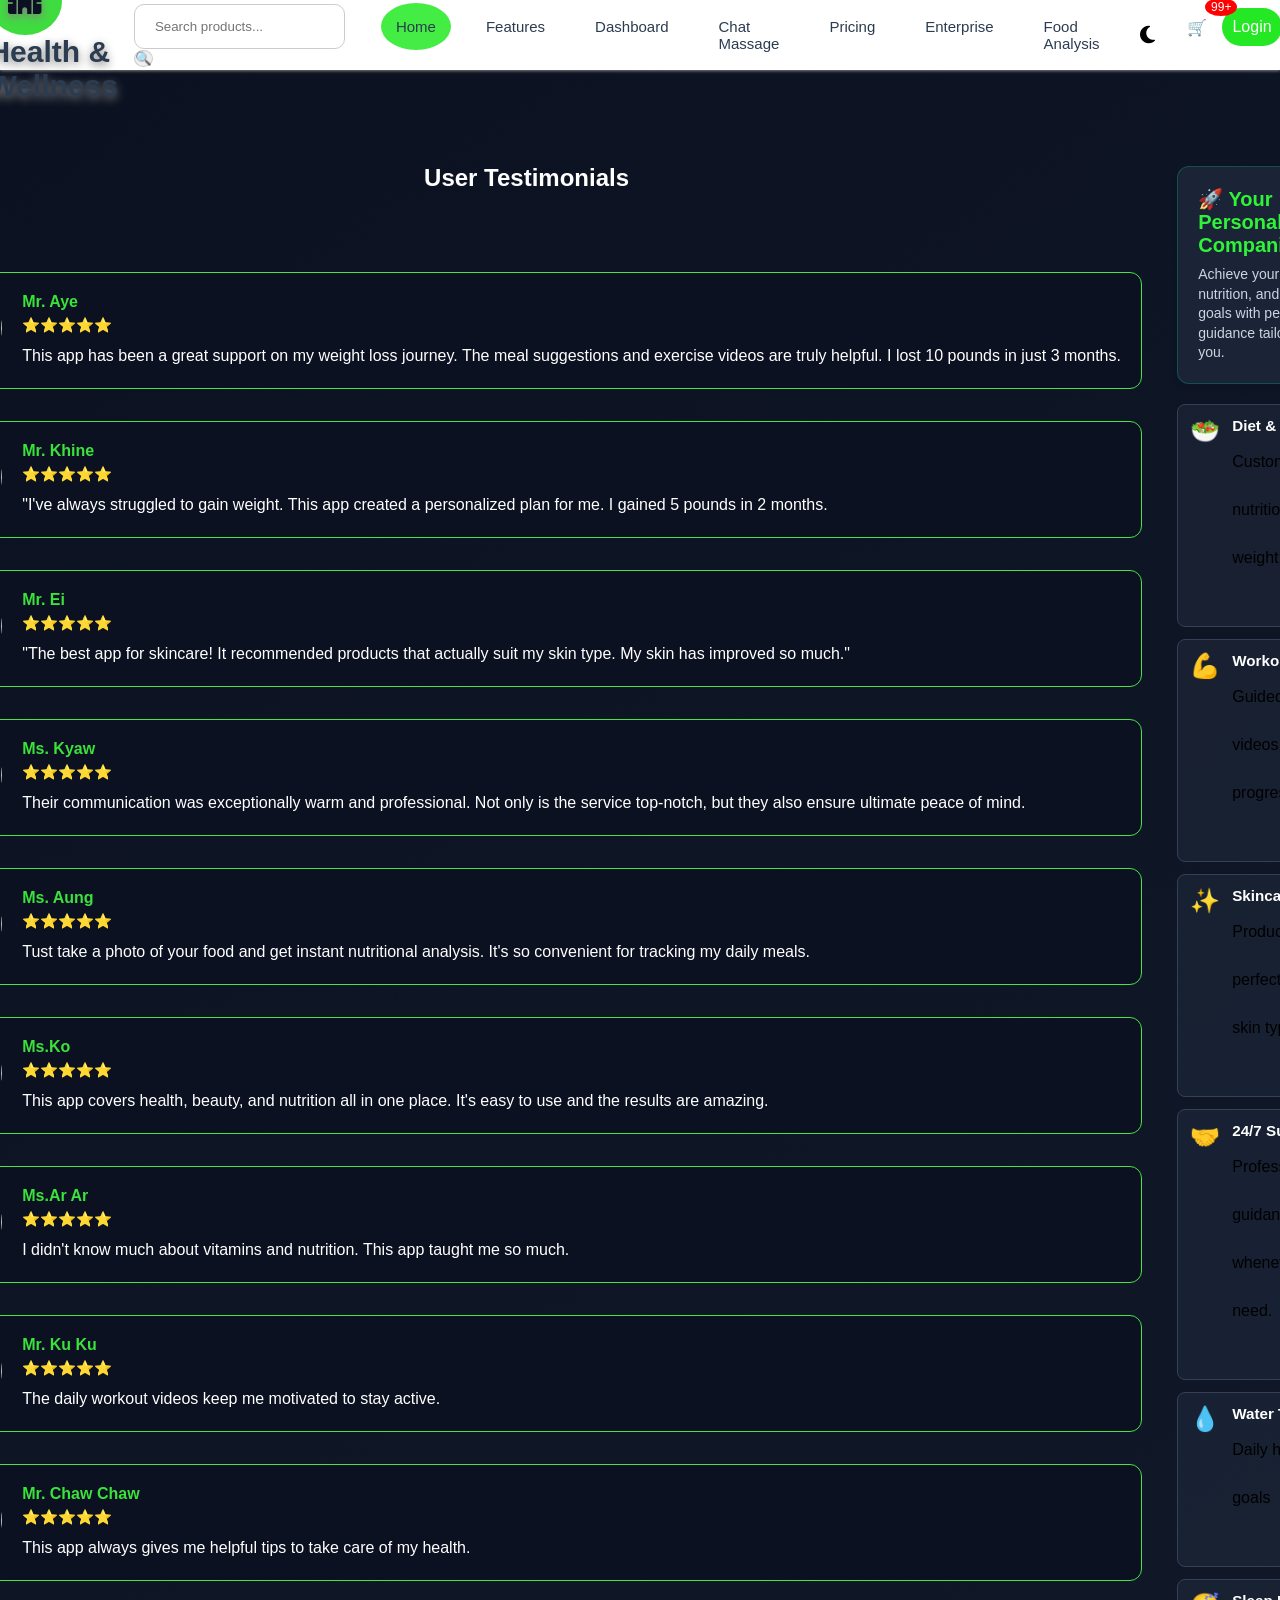
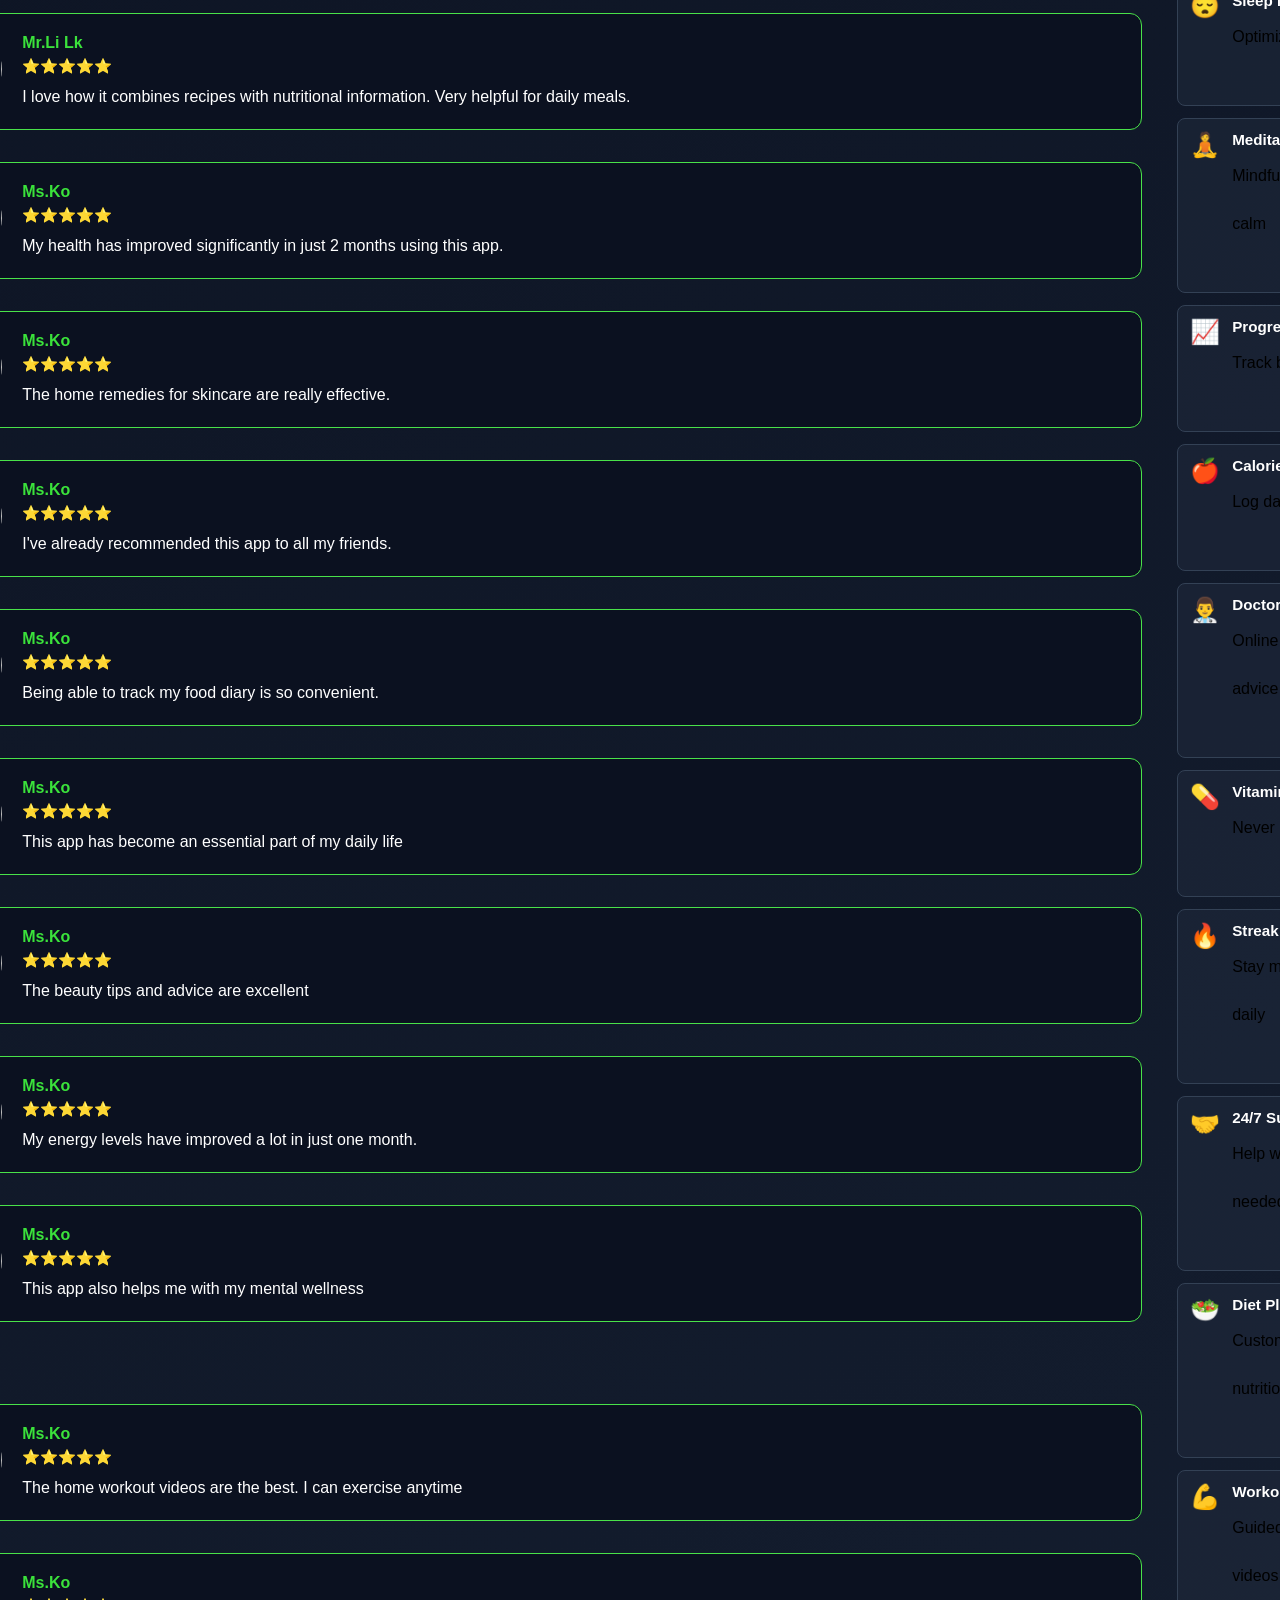
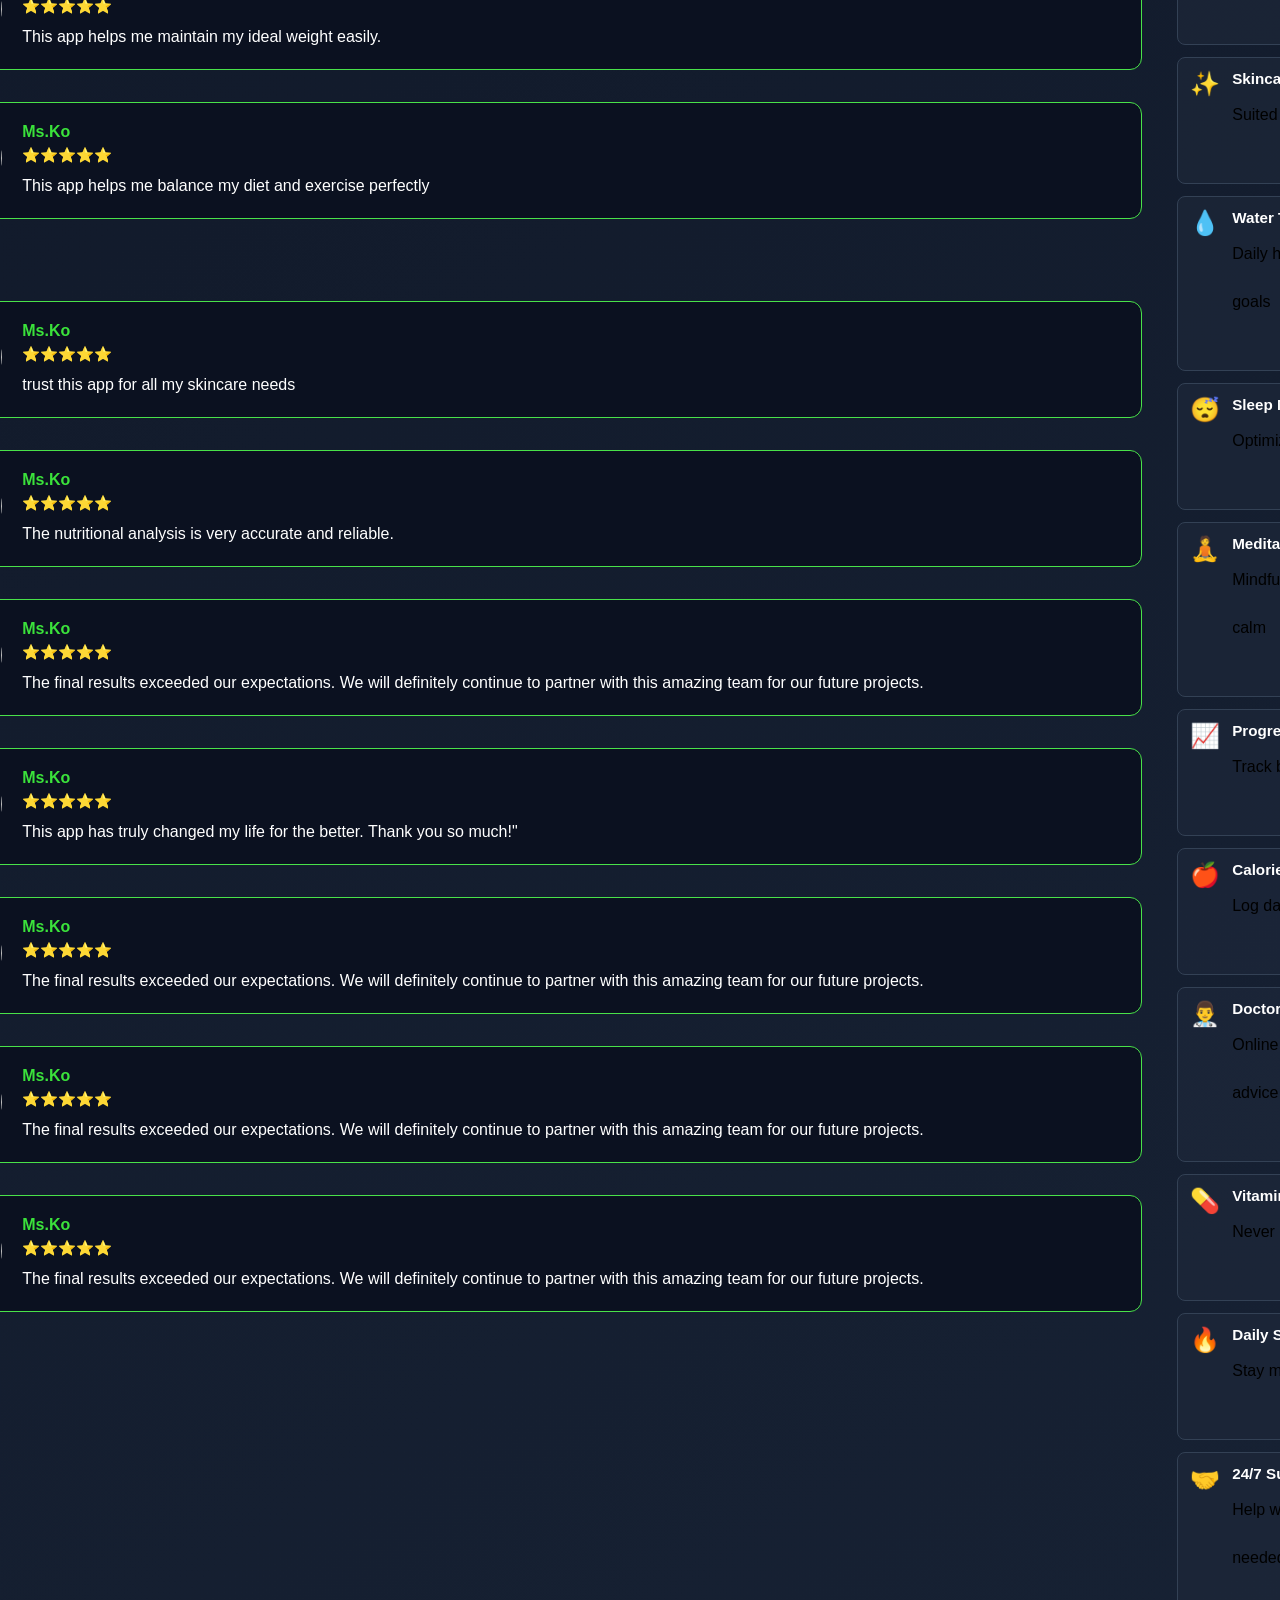
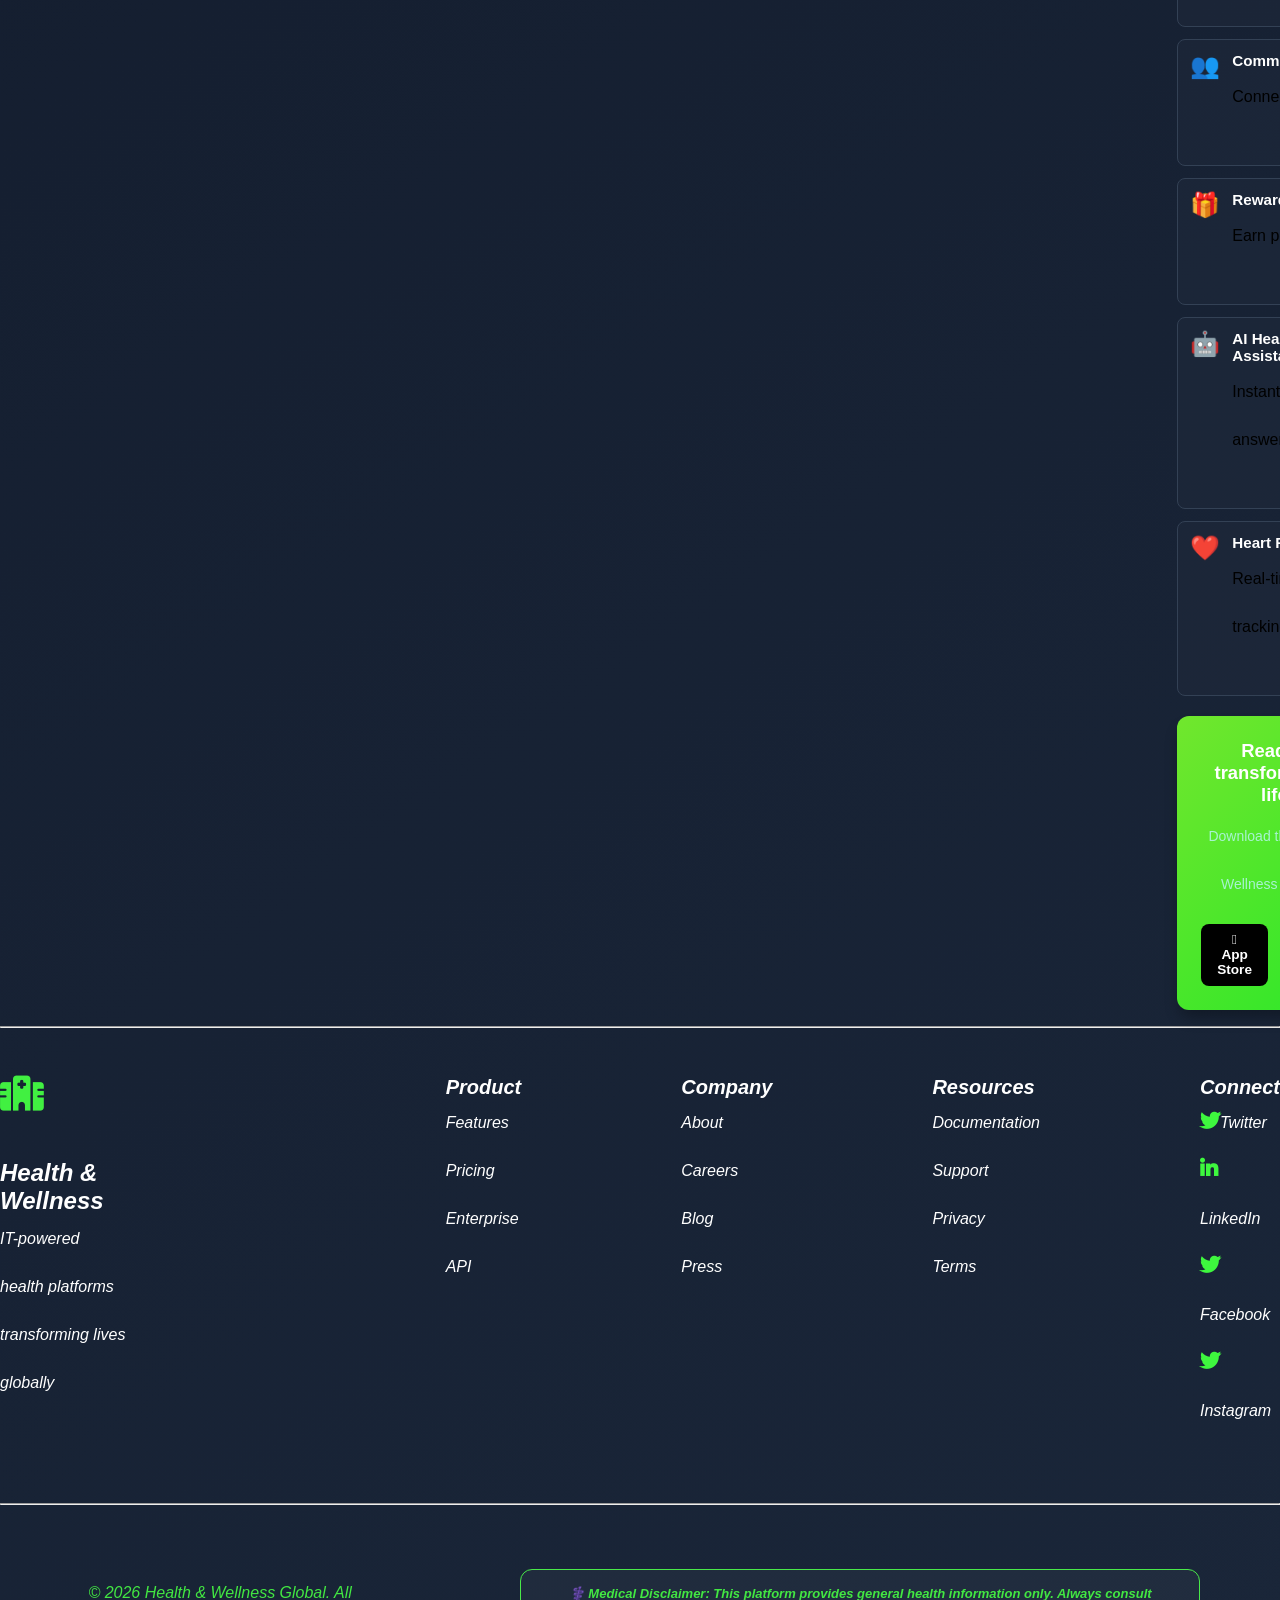
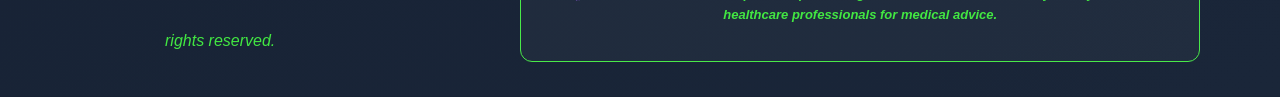
==== Cart.html @ 1b23a369 "Add files via upload" ====
<!DOCTYPE html>
<html lang="en">

<head>
    <meta charset="UTF-8">
    <meta name="viewport" content="width=device-width, initial-scale=1.0">
    <title>Health & Wellness Global Platform</title>
</head>

<link rel="stylesheet" href="style.css">

<!-- Font Awesome -->
<link rel="stylesheet" href="https://cdnjs.cloudflare.com/ajax/libs/font-awesome/6.5.0/css/all.min.css">

<body>

     <header>
    <nav>
        <div class="All-container">

            <div class="Logo">
                <a href="index.html"><i class="fas fa-hospital"></i>Health & Wellness</a>
            </div>

            <div class="search-bar">
                <input type="text" placeholder="Search products...">
                <button>🔍</button>
            </div>

            <!-- ===== HAMBURGER MENU (Mobile/Tablet အတွက်) ===== -->
            <input type="checkbox" id="menu-toggle">
            <label for="menu-toggle" class="hamburger">
                <span></span>
                <span></span>
                <span></span>
            </label>

            <ul class="menu">
                <li><a href="index.html" class="active">Home</a></li>
                <li><a href="Features.html">Features</a></li>
                <li><a href="Dashboard.html">Dashboard</a></li>
                <li><a href="Chat Massage.html">Chat Massage</a></li>
                <li><a href="Pricing.html">Pricing</a></li>
                <li><a href="Enterprise.html">Enterprise</a></li>
                <li><a href="Food analysis.html">Food Analysis</a></li>
            </ul>

            <div class="both-container">
                <div class="dark-light">
                    <a href="#"><i class="fas fa-moon"></i></a>
                </div>
                <div class="user-action">
                    <a href="Cart.html" class="cart">
                        🛒 <span class="cart-count">99+</span>
                    </a>
                    <a href="Login.html" class="login-btn">Login</a>
                </div>
            </div>

        </div>
    </nav>
</header>
    <main>

        <section id="how-work">
            <div class="work-container">
                <div class="work-1">

                    <div class="two-right">
                        <h1>User Testimonials</h1>
                        <!-- --------------------------- -->
                        <div class="say">
                            <img src="img/smile 1.jpeg" width="100" height="150" alt="">
                            <div class="say-content">
                                <h1>Mr. Aye</h1>
                                <small>⭐⭐⭐⭐⭐</small>
                                <p>This app has been a great support on my weight loss journey. The meal suggestions and
                                    exercise videos are truly helpful. I lost 10 pounds in just 3 months.</p>
                            </div>
                        </div>
                        <!-- ---------------------------- -->
                        <div class="say">
                            <img src="img/smile 2.jpeg" width="100" height="150" alt="">
                            <div class="say-content">
                                <h1>Mr. Khine</h1>
                                <small>⭐⭐⭐⭐⭐</small>
                                <p>"I've always struggled to gain weight. This app created a personalized plan for me. I
                                    gained 5 pounds in 2 months.</p>
                            </div>
                        </div>
                        <!-- --------------------------- -->
                        <div class="say">
                            <img src="img/smile 3.jpeg" width="100" height="150" alt="">
                            <div class="say-content">
                                <h1>Mr. Ei</h1>
                                <small>⭐⭐⭐⭐⭐</small>
                                <p>"The best app for skincare! It recommended products that actually suit my skin type.
                                    My skin has improved so much."</p>
                            </div>
                        </div>
                        <!-------------------------------------------------- -->
                        <div class="say">
                            <img src="img/smile 5.jpeg" width="100" height="150" alt="">
                            <div class="say-content">
                                <h1>Ms. Kyaw</h1>
                                <small>⭐⭐⭐⭐⭐</small>
                                <p>Their communication was exceptionally warm and professional. Not only is the service
                                    top-notch, but they also ensure ultimate peace of mind.</p>
                            </div>
                        </div>
                        <!-- --------------------------- -->
                        <div class="say">
                            <img src="img/smile 6.jpeg" width="100" height="150" alt="">
                            <div class="say-content">
                                <h1>Ms. Aung</h1>
                                <small>⭐⭐⭐⭐⭐</small>
                                <p>Tust take a photo of your food and get instant nutritional analysis. It's so
                                    convenient for tracking my daily meals.</p>
                            </div>
                        </div>
                        <!-- --------------------------- -->
                        <div class="say">
                            <img src="img/smile 9.jpeg" width="100" height="150" alt="">
                            <div class="say-content">
                                <h1>Ms.Ko</h1>
                                <small>⭐⭐⭐⭐⭐</small>
                                <p>This app covers health, beauty, and nutrition all in one place. It's easy to use and
                                    the results are amazing.</p>
                            </div>
                        </div>
                        <!-- !-------------------------- -->
                        <div class="say">
                            <img src="img/next smile 1.jpeg" width="100" height="150" alt="">
                            <div class="say-content">
                                <h1>Ms.Ar Ar</h1>
                                <small>⭐⭐⭐⭐⭐</small>
                                <p>I didn't know much about vitamins and nutrition. This app taught me so much.</p>
                            </div>
                        </div>


                        <div class="say">
                            <img src="img/next smile 2.jpeg" width="100" height="150" alt="">
                            <div class="say-content">
                                <h1>Mr. Ku Ku</h1>
                                <small>⭐⭐⭐⭐⭐</small>
                                <p>The daily workout videos keep me motivated to stay active.</p>
                            </div>
                        </div>


                        <div class="say">
                            <img src="img/next smile 3.jpeg" width="100" height="150" alt="">
                            <div class="say-content">
                                <h1>Mr. Chaw Chaw</h1>
                                <small>⭐⭐⭐⭐⭐</small>
                                <p>This app always gives me helpful tips to take care of my health.</p>
                            </div>
                        </div>


                        <div class="say">
                            <img src="img/next smile 4.jpeg" width="100" height="150" alt="">
                            <div class="say-content">
                                <h1>Mr.Li Lk</h1>
                                <small>⭐⭐⭐⭐⭐</small>
                                <p>I love how it combines recipes with nutritional information. Very helpful for daily
                                    meals.</p>
                            </div>
                        </div>


                        <div class="say">
                            <img src="img/next smile 5.jpeg" width="100" height="150" alt="">
                            <div class="say-content">
                                <h1>Ms.Ko</h1>
                                <small>⭐⭐⭐⭐⭐</small>
                                <p>My health has improved significantly in just 2 months using this app.</p>
                            </div>
                        </div>


                        <div class="say">
                            <img src="img/next smile 6.jpeg" width="100" height="150" alt="">
                            <div class="say-content">
                                <h1>Ms.Ko</h1>
                                <small>⭐⭐⭐⭐⭐</small>
                                <p>The home remedies for skincare are really effective.</p>
                            </div>
                        </div>


                        <div class="say">
                            <img src="img/next smile 7.jpeg" width="100" height="150" alt="">
                            <div class="say-content">
                                <h1>Ms.Ko</h1>
                                <small>⭐⭐⭐⭐⭐</small>
                                <p>I've already recommended this app to all my friends.</p>
                            </div>
                        </div>


                        <div class="say">
                            <img src="img/next smile 8.jpeg" width="100" height="150" alt="">
                            <div class="say-content">
                                <h1>Ms.Ko</h1>
                                <small>⭐⭐⭐⭐⭐</small>
                                <p>Being able to track my food diary is so convenient.</p>
                            </div>
                        </div>

                        <div class="say">
                            <img src="img/next smile 9.jpeg" width="100" height="150" alt="">
                            <div class="say-content">
                                <h1>Ms.Ko</h1>
                                <small>⭐⭐⭐⭐⭐</small>
                                <p>This app has become an essential part of my daily life</p>
                            </div>
                        </div>


                        <div class="say">
                            <img src="img/next smile 10.jpeg" width="100n" height="150" alt="">
                            <div class="say-content">
                                <h1>Ms.Ko</h1>
                                <small>⭐⭐⭐⭐⭐</small>
                                <p>The beauty tips and advice are excellent</p>
                            </div>
                        </div>


                        <div class="say">
                            <img src="img/next smile 11.jpeg" width="100" height="150" alt="">
                            <div class="say-content">
                                <h1>Ms.Ko</h1>
                                <small>⭐⭐⭐⭐⭐</small>
                                <p>My energy levels have improved a lot in just one month.</p>
                            </div>
                        </div>


                        <div class="say">
                            <img src="img/next smile 12.jpeg" width="100" height="150" alt="">
                            <div class="say-content">
                                <h1>Ms.Ko</h1>
                                <small>⭐⭐⭐⭐⭐</small>
                                <p>This app also helps me with my mental wellness</p>
                            </div>
                        </div>'


                        <div class="say">
                            <img src="img/next smile boy 14.jpeg" width="100" height="150" alt="">
                            <div class="say-content">
                                <h1>Ms.Ko</h1>
                                <small>⭐⭐⭐⭐⭐</small>
                                <p>The home workout videos are the best. I can exercise anytime</p>
                            </div>
                        </div>


                        <div class="say">
                            <img src="img/next smile girl 15.jpeg" width="100" height="150" alt="">
                            <div class="say-content">
                                <h1>Ms.Ko</h1>
                                <small>⭐⭐⭐⭐⭐</small>
                                <p>This app helps me maintain my ideal weight easily.</p>
                            </div>
                        </div>


                        <div class="say">
                            <img src="img/next smile child 13.jpeg" width="100" height="150" alt="">
                            <div class="say-content">
                                <h1>Ms.Ko</h1>
                                <small>⭐⭐⭐⭐⭐</small>
                                <p>This app helps me balance my diet and exercise perfectly</p>
                            </div>
                        </div>'


                        <div class="say">
                            <img src="img/next smile girl 20.jpeg" width="100" height="150" alt="">
                            <div class="say-content">
                                <h1>Ms.Ko</h1>
                                <small>⭐⭐⭐⭐⭐</small>
                                <p> trust this app for all my skincare needs</p>
                            </div>
                        </div>


                        <div class="say">
                            <img src="img/next smile boy 14.jpeg" width="100" height="150" alt="">
                            <div class="say-content">
                                <h1>Ms.Ko</h1>
                                <small>⭐⭐⭐⭐⭐</small>
                                <p>The nutritional analysis is very accurate and reliable.</p>
                            </div>
                        </div>


                        <div class="say">
                            <img src="img/next smile boy 16.jpeg" width="100" height="150" alt="">
                            <div class="say-content">
                                <h1>Ms.Ko</h1>
                                <small>⭐⭐⭐⭐⭐</small>
                                <p>The final results exceeded our expectations. We will definitely continue to partner
                                    with
                                    this
                                    amazing team for our future projects.</p>
                            </div>
                        </div>


                        <div class="say">
                            <img src="img/next smile boy 17.jpeg" width="100" height="150" alt="">
                            <div class="say-content">
                                <h1>Ms.Ko</h1>
                                <small>⭐⭐⭐⭐⭐</small>
                                <p>This app has truly changed my life for the better. Thank you so much!"

                                </p>
                            </div>
                        </div>


                        <div class="say">
                            <img src="img/next smile boy 18.jpeg" width="100" height="150" alt="">
                            <div class="say-content">
                                <h1>Ms.Ko</h1>
                                <small>⭐⭐⭐⭐⭐</small>
                                <p>The final results exceeded our expectations. We will definitely continue to partner
                                    with
                                    this
                                    amazing team for our future projects.</p>
                            </div>
                        </div>


                        <div class="say">
                            <img src="img/next smile girl 20.jpeg" width="100" height="150" alt="">
                            <div class="say-content">
                                <h1>Ms.Ko</h1>
                                <small>⭐⭐⭐⭐⭐</small>
                                <p>The final results exceeded our expectations. We will definitely continue to partner
                                    with
                                    this
                                    amazing team for our future projects.</p>
                            </div>
                        </div>


                        <div class="say">
                            <img src="img/next smile boy 16.jpeg" width="100" height="150" alt="">
                            <div class="say-content">
                                <h1>Ms.Ko</h1>
                                <small>⭐⭐⭐⭐⭐</small>
                                <p>The final results exceeded our expectations. We will definitely continue to partner
                                    with
                                    this
                                    amazing team for our future projects.</p>
                            </div>
                        </div>
                    </div>
                </div>

                <!-- right side  -->

                <div class="right-container">
                    <div class="header-card">
                        <h2>🚀 Your Personal Health Companion</h2>
                        <p>Achieve your fitness, nutrition, and skincare goals with personalized guidance tailored just
                            for you.</p>
                    </div>

                    <div class="f-grid">
                        <div class="f-card">
                            <span class="icon">🥗</span>
                            <div>
                                <h3>Diet & Meal Plans</h3>
                                <p>Customized nutrition for your weight goals.</p>
                            </div>
                        </div>

                        <div class="f-card">
                            <span class="icon">💪</span>
                            <div>
                                <h3>Workout Tracker</h3>
                                <p>Guided exercise videos and progress logs.</p>
                            </div>
                        </div>

                        <div class="f-card">
                            <span class="icon">✨</span>
                            <div>
                                <h3>Skincare Guide</h3>
                                <p>Products suited perfectly for your skin type.</p>
                            </div>
                        </div>

                        <div class="f-card">
                            <span class="icon">🤝</span>
                            <div>
                                <h3>24/7 Support</h3>
                                <p>Professional guidance whenever you need.</p>
                            </div>
                        </div>

                        <div class="f-card">
                            <span class="icon">💧</span>
                            <div>
                                <h3>Water Tracker</h3>
                                <p>Daily hydration goals</p>
                            </div>
                        </div>

                        <div class="f-card">
                            <span class="icon">😴</span>
                            <div>
                                <h3>Sleep Monitor</h3>
                                <p>Optimize night rest</p>
                            </div>
                        </div>

                        <div class="f-card">
                            <span class="icon">🧘</span>
                            <div>
                                <h3>Meditation</h3>
                                <p>Mindfulness & calm</p>
                            </div>
                        </div>

                        <div class="f-card">
                            <span class="icon">📈</span>
                            <div>
                                <h3>Progress Analytics</h3>
                                <p>Track body metrics</p>
                            </div>
                        </div>

                        <div class="f-card">
                            <span class="icon">🍎</span>
                            <div>
                                <h3>Calorie Counter</h3>
                                <p>Log daily meals</p>
                            </div>
                        </div>

                        <div class="f-card">
                            <span class="icon">👨‍⚕️</span>
                            <div>
                                <h3>Doctor Consult</h3>
                                <p>Online expert advice</p>
                            </div>
                        </div>

                        <div class="f-card">
                            <span class="icon">💊</span>
                            <div>
                                <h3>Vitamin Reminder</h3>
                                <p>Never miss a dose</p>
                            </div>
                        </div>

                        <div class="f-card">
                            <span class="icon">🔥</span>
                            <div>
                                <h3>Streak Rewards</h3>
                                <p>Stay motivated daily</p>
                            </div>
                        </div>

                        <div class="f-card">
                            <span class="icon">🤝</span>
                            <div>
                                <h3>24/7 Support</h3>
                                <p>Help whenever needed</p>
                            </div>
                        </div>

                        <div class="f-card">
                            <span class="icon">🥗</span>
                            <div>
                                <h3>Diet Plans</h3>
                                <p>Customized nutrition</p>
                            </div>
                        </div>

                        <div class="f-card">
                            <span class="icon">💪</span>
                            <div>
                                <h3>Workout Tracker</h3>
                                <p>Guided exercise videos</p>
                            </div>
                        </div>

                        <div class="f-card">
                            <span class="icon">✨</span>
                            <div>
                                <h3>Skincare Guide</h3>
                                <p>Suited for your skin</p>
                            </div>
                        </div>

                        <div class="f-card">
                            <span class="icon">💧</span>
                            <div>
                                <h3>Water Tracker</h3>
                                <p>Daily hydration goals</p>
                            </div>
                        </div>

                        <div class="f-card">
                            <span class="icon">😴</span>
                            <div>
                                <h3>Sleep Monitor</h3>
                                <p>Optimize night rest</p>
                            </div>
                        </div>

                        <div class="f-card">
                            <span class="icon">🧘</span>
                            <div>
                                <h3>Meditation</h3>
                                <p>Mindfulness & calm</p>
                            </div>
                        </div>

                        <div class="f-card">
                            <span class="icon">📈</span>
                            <div>
                                <h3>Progress Logs</h3>
                                <p>Track body metrics</p>
                            </div>
                        </div>

                        <div class="f-card">
                            <span class="icon">🍎</span>
                            <div>
                                <h3>Calorie Counter</h3>
                                <p>Log daily meals</p>
                            </div>
                        </div>

                        <div class="f-card">
                            <span class="icon">👨‍⚕️</span>
                            <div>
                                <h3>Doctor Consult</h3>
                                <p>Online expert advice</p>
                            </div>
                        </div>

                        <div class="f-card">
                            <span class="icon">💊</span>
                            <div>
                                <h3>Vitamin Alarm</h3>
                                <p>Never miss a dose</p>
                            </div>
                        </div>

                        <div class="f-card">
                            <span class="icon">🔥</span>
                            <div>
                                <h3>Daily Streaks</h3>
                                <p>Stay motivated</p>
                            </div>
                        </div>

                        <div class="f-card">
                            <span class="icon">🤝</span>
                            <div>
                                <h3>24/7 Support</h3>
                                <p>Help whenever needed</p>
                            </div>
                        </div>

                        <div class="f-card">
                            <span class="icon">👥</span>
                            <div>
                                <h3>Community</h3>
                                <p>Connect with peers</p>
                            </div>
                        </div>

                        <div class="f-card">
                            <span class="icon">🎁</span>
                            <div>
                                <h3>Rewards</h3>
                                <p>Earn points daily</p>
                            </div>
                        </div>

                        <div class="f-card">
                            <span class="icon">🤖</span>
                            <div>
                                <h3>AI Health Assistant</h3>
                                <p>Instant wellness answers</p>
                            </div>
                        </div>

                        <div class="f-card">
                            <span class="icon">❤️</span>
                            <div>
                                <h3>Heart Rate Monitor</h3>
                                <p>Real-time pulse tracking</p>
                            </div>
                        </div>

                        
                    </div>

                    <div class="cta-card">
                        <h3>Ready to transform your life?</h3>
                        <p>Download the Health & Wellness App now!</p>
                        <div class="btn-group">
                            <button class="app-btn"> App Store</button>
                            <button class="app-btn">▶ Google Play</button>
                        </div>
                    </div>
                </div>



    </main>

    <hr>
    <footer>
        <di class="footer">
            <div class="footer-container">

                <!-- brand  -->
                <div class="footer-brand">
                    <i class="fas fa-hospital"></i>
                    <h2>Health & Wellness</h2>
                    <p>IT-powered health platforms transforming lives globally</p>
                </div>

                <!-- links -->

                <div class="footer-links">
                    <div class="link-group">
                        <h4>Product</h4>
                        <ul>
                            <li><a href="#">Features</a></li>
                            <li><a href="#">Pricing</a></li>
                            <li><a href="#">Enterprise</a></li>
                            <li><a href="#">API</a></li>
                        </ul>
                    </div>
                    <div class="link-group">
                        <h4>Company</h4>
                        <ul>
                            <li><a href="#">About</a></li>
                            <li><a href="#">Careers</a></li>
                            <li><a href="#">Blog</a></li>
                            <li><a href="#">Press</a></li>
                        </ul>
                    </div>
                    <div class="link-group">
                        <h4>Resources</h4>
                        <ul>
                            <li><a href="#">Documentation</a></li>
                            <li><a href="#">Support</a></li>
                            <li><a href="#">Privacy</a></li>
                            <li><a href="#">Terms</a></li>
                        </ul>
                    </div>
                    <div class="link-group">
                        <h4>Connect</h4>
                        <ul>
                            <li><a href="#"><i class="fab fa-twitter"></i>Twitter</a></li>

                            <li><a href="#"><i class="fab fa-linkedin-in"></i> LinkedIn</a></li>

                            <li><a href="#"><i class="fab fa-twitter"></i>Facebook</a></li>

                            <li><a href="#"><i class="fab fa-twitter"></i>Instagram</a></li>
                        </ul>
                    </div>
                </div>
            </div>

            <hr>
            <!-- Botton ===================== -->
            <div class="footer-bottom">
                <p>&copy; 2026 Health &amp; Wellness Global. All rights reserved.</p>
                <p class="disclaimer">
                    ⚕️ Medical Disclaimer: This platform provides general health information only. Always consult
                    healthcare professionals for medical advice.
                </p>
            </div>
        </div>
    </footer>

    </body>
    </html>
---- style.css ----
* {
    margin: 0;
    padding: 0;
    box-sizing: border-box;
}

body {
    width: 100%;
    font-family: 'Arial', sans-serif;
    background: linear-gradient(145deg, #0b1120 0%, #1a2639 100%);
    min-height: 100vh;
}

header {
    box-shadow: 0 1px 3px gray;
    background-color: white;
    width: 100%;
    position: sticky;
    top: 0;
    z-index: 1000;


}

nav {
    display: flex;
    justify-content: center;
    height: 70px;
    width: 100%;
    padding: 20px;
}

.All-container {
    display: flex;
    justify-content: center;
    gap: 1rem;
    align-items: center;
}
.All-container .hamburger{
    background: white;

}
.both-container {
    display: flex;
    justify-content: center;
    gap: 2rem;
    align-items: center;
    margin-bottom: 1rem
}

/* logo ------------------ */
.Logo a {
    font-size: 30px;
    font-weight: bold;
    text-shadow: 0 3px 10px gray;
    transition: .3s ease;
    text-decoration: none;
    color: #2c3c50;
    margin-bottom: 3rem;
}

.Logo a:hover {
    transform: translateY(-10px);
}

.Logo a i {
    color: #0b1120;
    font-size: 27px;
    text-shadow: 1px solid #0b1120;
    background-color: rgb(63, 220, 63);
    border-radius: 50%;
    padding: 20px;
}

/* search bar -------------------1 */
.search-bar input {
    border-radius: 10px;
    padding: 14px 20px;
    align-items: center;
    border: 1px solid #ccc;
    transition: .3s ease;
}

.search-bar input:hover {
    transform: translateY(-10px);
}

.search-bar button {
    align-items: center;
    border: 1px solid #ccc;
    transition: .3s ease;
    border-radius: 50%;
}

.search-bar button:hover {
    transform: translateY(-10px);
}

/* menu ---------------------- */
.menu {
    display: flex;
    justify-content: center;
    list-style-type: none;
}

.menu a {
    display: flex;
    justify-content: center;
    padding: 15px;
    text-decoration: none;
    font-size: 15px;
    color: #2c3c50;
    transition: .3s ease;
    cursor: pointer;
    background: white;
    gap: 2rem;
    margin-left: 20px;
    border-radius: 50%;
}

.menu a:hover {
    transform: translateY(-8px);
    background: rgb(53, 233, 53);
}

.menu .active {
    background: rgb(68, 237, 68);
}

/* .dark-light ------------------------------------ */
.both-container {
    padding: 10px;
    align-items: center;
}

.both-container .dark-light a i {
    font-size: 20px;
    gap: 1rem;
    text-decoration: none;
    transition: .3s ease;
    color:black;
    margin-top: 1rem;
}

.both-container .dark-light a:hover {
    transform: translateY(-10px);
}

/* login -------------------------- */
.user-action {
    display: flex;
    align-items: center;
    gap: 15px;
}

.user-action .cart {
    position: relative;
    text-decoration: none;
    font-family: 20px;
    color: #2c3c50;
}

.user-action .cart .cart-count {
    position: absolute;
    top: -20px;
    right: -30px;
    background: red;
    color: white;
    font-size: 12px;
    padding: 2px 6px;
    border-radius: 50%;
    transition: .3s ease;
}

.user-action .cart .cart-count:hover {
    transform: translateY(-10px);
}

.user-action .login-btn {
    background: rgb(35, 232, 35);
    color: white;
    text-decoration: none;
    border-radius: 20px;
    font-weight: 500;
    transition: background .3s;
    padding: 10px;
}

.user-action .login-btn:hover {
    transform: translateY(-10px);
}

/* health-hero ( container-left) -------------------------------------------- */
#health-hero {
    display: grid;
    grid-template-columns: repeat(2, 1fr);
    gap: 3rem;
    padding: 0 20px;
}


#health-hero .container-left {
    width: 100%;
    max-width: 1000px;
    backdrop-filter: blur(12px);
    padding: 60px 50px;
    text-align: left;
    color: white;
    align-items: center;
    margin-top: 3rem;
}

/* badge */
.container-left .badge {
    width: 88%;
    text-align: left;
    white-space: nowrap;
    background: rgba(0, 255, 180, 0.12);
    color: rgb(75, 237, 75);
    font-size: 12px;
    font-weight: 700;
    letter-spacing: 2px;
    padding: 8px 20px;
    border-radius: 50px;
    border: 1px solid rgba(0, 255, 180, 0.2);
    text-transform: uppercase;
    margin-bottom: 25px;
}

/* Headings */
.container-left h1 {
    font-size: 4rem;
    font-weight: 700;
    font-display: swap;
    color: #ffffff;
    line-height: 1.25;
    margin-bottom: 2rem;
    text-align: left;
}

.container-left .description {
    font-size: 23px;
    line-height: 1.7;
    color: #b0c4de;
    max-width: 750;
    margin: 0 auto 30px;
}

/* buttons */
.for-start {
    display: flex;
    justify-content: center;
    gap: 16px;
    flex-wrap: wrap;
    margin-bottom: 30px;
}

.for-start {
    display: flex;
    justify-content: center;
    align-items: center;
    text-align: center;
    margin: 3rem;
}

.for-start .btn-1 button {
    background-color: rgb(14, 165, 14);
    border-radius: 10px;
    border: 1px solid #0b1120;
    padding: 16px 40px;
    font-size: 16px;
    color: white;
    transition: .3s ease;
}

.for-start .btn-1 button:hover {
    transform: translateY(-8px);
}

.for-start .btn button {
    border-radius: 10px;
    border: 1px solid #ccc;
    padding: 16px 40px;
    font-size: 16px;
    color: #2c3c50;
    transition: .3s ease;
}

.for-start .btn button:hover {
    transform: translateY(-8px);
}

.btn-primary {
    display: inline-block;
    padding: 14px 34px;
    background: #00ffb4;
    font-weight: 700;
    font-size: 16px;
    border-radius: 50px;
    text-decoration: none;
    transition: .3s;
    box-shadow: 0 0 50px rgba(0, 255, 180, 0.2);
}

.btn-primary:hover {
    transform: translateY(-4px);
    box-shadow: 0 0 50px rgba(0, 255, 180, 0.4);
}

.btn-secondary {
    display: inline-block;
    padding: 14px 34px;
    background: transparent;
    color: #ffffff;
    font-weight: 600;
    font-size: 16px;
    border-radius: 50px;
    border: 1px solid rgba(255, 255, 255, 0.2);
    text-decoration: none;
    transition: .3s;
}

.btn-secondary:hover {
    background: rgba(255, 255, 255, 0.06);
    border-color: #00ffb4;
    transform: translateY(-4px);
}

.disclaimer {
    font-size: 13px;
    color: #6a7f9f;
    max-width: 750px;
    margin: 0 auto 35px;
    line-height: 1.6;
    background: rgba(255, 255, 255, 0.03);
    padding: 14px 20px;
    border-radius: 12px;
    border-left: 3px solid rgba(0, 255, 180, 0.2);
}

/* container-right ------ */

.container-right {
    display: flex;
    flex-direction: column;
    margin: auto 0;
    gap: 2rem;
    align-items: center;

}

.container-right .projection {
    border: 1px solid #ccc;
    background-color: white;
    align-items: center;
    margin: auto 0;
    padding: 30px;
    width: 75%;
    border-radius: 10px;
}

.container-right .projection .label {
    font-size: 16px;
    color: #2c3c50;
}

.container-right .projection .number {
    font-size: 3.5rem;
    color: rgb(14, 165, 14);
    font-weight: bold;
}

/* Stats */
.stats {
    display: flex;
    justify-content: center;
    gap: 2rem;
    padding-top: 10px;
    margin: auto 0;
    align-items: center;
}

.stat-item {
    border-radius: 10px;
    background-color: white;
    padding: 10px 85px;
}

.stat-item .number {
    font-size: 40px;
    font-weight: 800;
    color: #2c3c50;

}

.stat-item .label {
    display: flex;
    flex-direction: column;
    font-size: 14px;
    color: #2c3c50;
    font-weight: 500;
}

/* feature section ------------------------------------------------ */

#feature-section {
    width: 100%;
    height: auto;
    text-align: center;
    margin-top: 5rem;
    margin-bottom: 5rem;
}

#feature-section .container {
    color: white;
}

#feature-section .container .new-badge {
    border-radius: 10px;
    cursor: pointer;
    border: 1px solid rgb(46, 245, 46);
    text-align: center;
    margin: auto 0;
    width: 8%;
    margin-left: 45%;
    margin-bottom: 3rem;
}

.feature-card .real-tag .tag i {
    color: rgb(33, 244, 33);
}

.real-tag {
    display: flex;
    justify-content: center;
    gap: 3rem;
    margin-bottom: 1rem;
}

.real-tag .tag {
    font-size: 30px;
}

.real-tag .label {
    border-radius: 10px;
    border: 1px solid #2c3c50;
    padding: 5px;
    background-color: rgb(14, 165, 14);
    color: white;
    font-size: 13px;
    transition: .3s ease;
}

.real-tag .label:hover {
    transform: translateY(-10px);
    background-color: blue;
}

#feature-section .container h2,
p {
    line-height: 2rem;
    margin-bottom: 2rem;
}

#feature-section .container h2 {
    font-size: 40px;
}

#feature-section .container p {
    font-size: 19px;
}

#feature-section .container .features-grid {
    display: grid;
    grid-template-columns: repeat(4,1fr);
    gap: 2rem;
    padding: 20px;
}

.feature-card {
    border-radius: 10px;
    border: 1px solid rgb(41, 242, 41);
    padding: 60px;
    line-height: 30px;
    text-align: left;
    background: #0b1120;
}

/* payment section -------------------------------------- */
#payment-section {
    color: white;
    width: 100%;
    height: auto;
    margin-top: 5rem;
    padding: 0 20px;
}

.payment-container {
    text-align: center;
}

.payment-local {
    border-radius: 10px;
    border: 1px solid rgb(52, 241, 52);
    width: 10%;
    margin: auto 0;
    margin-left: 45%;
    margin-bottom: 2.5rem;
}

.payment-container h2 {
    font-size: 35px;
}

.payment-container p {
    font-size: 20px;
}

.payment-container h2,
p {
    line-height: 3rem;
}

.payment-grid {
    display: grid;
    grid-template-columns: repeat(3, 1fr);
    gap: 2rem;
}

.payment-card {
    border-radius: 10px;
    padding: 40px;
    border: 1px solid rgb(26, 247, 26);
    line-height: 3rem;
    background: #0b1120;

}

.payment-card .pay-icon i {
    color: rgb(43, 246, 43);
}

.payment-card .pay-icon {
    margin-right: 80%;
    border-radius: 10px;
    padding: 5px -10px;
    font-size: 30px;
}

.payment-card h3 {
    font-size: 2rem;
}

.payment-card p {
    font-size: 17px;
}

.payment-card a {
    border-radius: 10px;
    padding: 16px 12px;
    border: 1px solid #2c3c50;
    background-color: rgb(14, 165, 14);
    color: white;
    text-decoration: none;
    box-shadow: 0 3px 9px #2c3c50;
    transition: .3s ease;
}

.payment-card a:hover {
    transform: translateY(-10px);
    background: blue;
}

/* Dashboard section -------------------------------- */
#dashboard-section {
    color: white;
    margin-top: 5rem;
}

.dashboard-card {
    width: 100%;
    height: 60%;
}

.dashboard-card .header {
    text-align: center;
    line-height: 2rem;   
}

.dashboard-card .header h2 {
    font-size: 50px;
    text-align: center;
}

.dashboard-card .header p {
    margin-top: 2rem;
    font-size: 25px;
}

.dashboard-card .health-check {
    display: grid;
    grid-template-columns: repeat(2, 1fr);
    text-align: left;
    border-radius: 10px;
    border: 1px solid rgb(45, 241, 45);
    margin-left:0 auto;
    width: 90%;
    text-align: center;
    gap: 2rem;
    background: #0b1120;
    padding: 20px;
}

.dashboard-card .health-check .left {
    text-align: left;
}

.dashboard-card .health-check .left .badge {
    font-size: 15px;
}

.device-container {
    display: flex;
    gap: 1rem;
}

.device-container .device-icon i {
    color: rgb(74, 241, 74);
}

.device-container .status-offline {
    border-radius: 10px;
    border: 1px solid #2c3c50;
    padding: 10px;
    cursor: pointer;
}

.device-container .status-offline i {
    color: rgb(84, 238, 84);
}

.health-check .left {
    line-height: 3rem;
    margin-left: 150px;
    padding: 20px;
}

.device-status p {
    text-align: left;
    font-size: 15px;
    color: #ccc;
    line-height: 1.6;
    margin: 10px 0 20px;
}

.device-status .device-action .connect-btn {
    border-radius: 10px;
    border: 1px solid #2c3c50;
    padding: 10px;
    text-decoration: none;
    color: #2c3c50;
    background-color: rgb(46, 194, 46);
    transition: .3s ease;
}

.device-status .device-action .connect-btn:hover {
    transform: translateY(-10px);
    background-color: blue;
}


/* dashboard right  */
.dashboard-card .right {
    text-align: center;
    align-items: center;
    margin-right: 150px;
    object-fit: cover;
    margin-top: 0.5rem;
    margin-bottom: 0.3rem;
    background: #2c3c50;
}

/* health icon ------------------------------- */
.dashboard-card .header .health-icon {
    display: flex;
    justify-content: center;
    gap: 3rem;
    margin-top: 5rem;
    margin-bottom: 5rem;
    text-align: left;
}

.health-icon .stat-item .icon i {
    color: rgb(76, 246, 76);
}

.health-icon .stat-item {
    color: rgb(246, 175, 43);
}

.dashboard-card .header .health-icon .stat-item {
    border: 1px solid #2c3c50;
    background-color: #0b1120;
    transition: .3s ease;
}

.dashboard-card .header .health-icon .stat-item:hover {
    transform: translateY(-10px);
}

.dashboard-card .header .health-icon .stat-item .icon {
    font-size: 30px;
    font-weight: bold;
}

.dashboard-card .header .health-icon .stat-item .label {
    color: white;
}

.dashboard-card .header .health-icon .stat-item .number {
    color: white;
}

.dashboard-card .header h1 {
    text-align: center;
    margin-top: 2rem;
}

/* table-section  ------------------------------------------ */
#health-hero #table-section {
    width: 100%;
    max-width: 550px;
    height: 100vh;
    padding: 40px;
    display: flex;
    justify-content: center;
    gap: 5rem;
}

.control-3table {
    display: grid;
    grid-template-columns: repeat(3, 1fr);
    gap: 3rem;
    width: 80%;
    margin: auto 0;
    margin-left: 10%;
    margin-bottom: 5rem;
}

.table1-container {
    width: 100%;
    background: #0b1120;
    backdrop-filter: blur(12px);
    padding: 32px 28px;
    border-radius: 24px;
    border: 1px solid rgba(255, 255, 255, 0.06);

}

.table1-container h2 {
    font-size: 22px;
    font-weight: 700;
    color: #ffffff;
    margin-bottom: 20px;
    text-align: center;
}

.table1-container h2 i {
    color: hsl(128, 100%, 50%);
    margin-right: 10px;
}

table {
    width: 100%;
    border-collapse: collapse;
    text-align: center;
}

thead th {
    font-size: 13px;
    font-weight: 700;
    text-transform: uppercase;
    letter-spacing: 0.8px;
    color: #6a7f9f;
    padding: 14px 10px;
    border-bottom: 2px solid rgba(255, 255, 255, 0.4);
}

tbody td {
    font-size: 16px;
    font-weight: 500;
    color: #e0e8f0;
    padding: 14px 10px;
    border-bottom: 1px solid rgba(255, 255, 255, 0.4);
    transition: 0.3s ease;
}

tbody tr:hover td {
    background: rgba(255, 255, 255, 0.04);
    border-radius: 8px;
}

/* Highest Activity Highlight  */
tbody tr:nth-child(4) td {
    color: hwb(129 0% 0%);
    font-weight: 700;
}

/* Sleep Quality with Star  */
tbody tr:nth-child(1) td:last-child {
    color: #fbbf24;
    font-weight: 600;
}

/* table 2 ------------------- */
.table2-container {
    width: 100%;
    gap: 5rem;
    line-height: 5rem;
}

.nutrition-card {
    background: #0b1120;
    backdrop-filter: blur(12px);
    padding: 32px 28px;
    border-radius: 24px;
    border: 1px solid rgba(255, 255, 255, 0.06);
}

.nutrition-card i {
    color: rgb(46, 248, 46);
    margin-right: 1rem;
}

.nutrition-card h2 {
    font-size: 24px;
    font-weight: 700;
    color: #ffffff;
    margin-bottom: 24px;
    text-align: center;
}

.nutrient {
    margin-bottom: 20px;
}

.nutrient-header {
    display: flex;
    justify-content: space-between;
    margin-bottom: 6px;
}

.nutrient-label {
    font-size: 15px;
    font-weight: 600;
    color: #ffffff;
}

.nutrient-label i {
    color: hsl(114, 95%, 62%);
    margin-right: 8px;
    width: 20px;
}

.nutrient-value {
    font-size: 15px;
    font-weight: 600;
    color: #ffffff;
}

.progress-bar {
    width: 100%;
    height: 8px;
    background: #0b1120;
    border-radius: 50px;
    overflow: hidden;
}

.progress {
    height: 100%;
    border-radius: 50px;
    transition: width 1s ease;
}

.progress-protein {
    height: 100%;
    border-radius: 50px;
    background: linear-gradient(90deg, #00ffb4, #00d4a0);
    transition: width 1s ease;
}

.progress-carbs {
    height: 100%;
    border-radius: 50px;
    background: linear-gradient(90deg, #fbbf24, #f59e0b);
    transition: width 1s ease;
}

.progress-fats {
    height: 100%;
    border-radius: 50px;
    background: linear-gradient(90deg, #f472b6, #ec4899);
    transition: width 1s ease;
}

.scale {
    display: flex;
    justify-content: space-between;
    margin-top: 6px;
    padding: 0 2px;
}

.scale span {
    font-size: 12px;
    color: #6a7f9f;
    font-weight: 500;
}

/* weight card ------------------------------------- */
.weight-card {
    background: #0b1120;
    padding: 40px 40px;
    border-radius: 24px;
    border: 1px solid rgba(255, 255, 255, 0.06);
    text-align: center;
}

.weight-header {
    display: flex;
    justify-content: center;
    flex-direction: column;
    gap: 5rem;
    align-items: center;
    margin-bottom: 16px;
}

.weight-header h2 {
    font-size: 35px;
    font-weight: 700;
    color: #ffffff;
}

.weight-header h2 i {
    color: rgb(14, 165, 14);
    margin-right: 10px;
}

.weight-header .badge {
    font-size: 20px;
    font-weight: 600;
    color: rgba(250, 106, 49, 0.962);
    background: rgba(248, 113, 113, 0.12);
    padding: 4px 14px;
    border-radius: 50px;
    border: 1px solid rgba(248, 113, 113, 0.15);
}

.weight-body {
    display: flex;
    align-items: baseline;
    justify-content: center;
    gap: 6px;
    margin: 12px 0 8px;
}

.weight-number {
    font-size: 52px;
    font-weight: 800;
    color: #ffffff;
    line-height: 1;
}

.weight-unit {
    font-size: 22px;
    font-weight: 600;
    color: #ffffff;
}

.weight-footer {
    margin-top: 10px;
}

.weight-footer .change {
    font-size: 15px;
    font-weight: 600;
}

.weight-footer .change-negative {
    color: rgba(250, 106, 49, 0.962);
    font-size: 15px;
}

.weight-footer .change i {
    margin-right: 6px;
    color: #ffffff;
}

/* Chat Massage section ------------------------------------------- */
#chat-section {
    width: 100%;
    color: white;
    align-items: center;
    text-align: center;
    margin-top: 5rem;
}

.chat-card .chat-header {
    text-align: center;
    line-height: 3rem;
    display: flex;
    justify-content: center;
    gap: 5rem;
}

.chat-card .chat-header .header-left i {
    font-size: 40px;
    color: rgb(45, 246, 45);
}

.chat-card .chat-header .header-left .status i {
    font-size: 15px;
    color: rgb(45, 246, 45);
}

.chat-card .chat-header .header-right i {
    font-size: 15px;
    text-align: left;
    color: rgb(45, 246, 45);
}

.chat-card .chat-header h2 {
    font-size: 35px;
}

/* massage box */

#chat-section .chat-card .massage-box {
    width: 100%;
    margin-top: 3rem;
    padding: 20px;
    display: flex;
    justify-content: space-between;
    gap: 3rem;
}

.left-massage {
    background: #0b1120;
    width: 100%;
    border-radius: 17px;
    border: 1px solid rgb(43, 247, 43);
    text-align: left;
    padding: 20px;
    margin-left: 10rem;
    margin-right: 5rem;
}

.left-massage .quick-advice {
    font-size: 25px;
}

.left-massage .quick-advice i {
    color: rgb(45, 246, 45);

}

.left-massage .chat-massage .massage-bot i {
    color: rgb(45, 246, 45);
    font-size: 20px;
}

.left-massage .chat-massage {
    width: 70%;
    border-radius: 10px;
    border: 1px solid rgb(51, 215, 51);
    background-color: #1a2639;
    margin-top: 3rem;
    padding: 20px;
}

.left-massage .chat-input input {
    margin-top: 13rem;
    border-radius: 10px;
    border: 1px solid rgb(73, 225, 73);
    padding: 16px 200px;
    transition: .3s ease;
    background: #1a2639;
    color: rgb(50, 219, 50);
    cursor: pointer;

}

.left-massage .chat-input input:hover {
    transform: translateY(-10px);
    background: blue;
}

.chat-input button i {
    cursor: pointer;
    transition: .3s ease;
}

.chat-input button:hover {
    transform: translateY(-8px);
}

.left-massage .chat-input i {
    font-size: 20px;
    border-radius: 50%;
    border: 1px solid #1a2639;
    background: rgb(53, 221, 53);
    color: #1a2639;
    padding: 20px;
    align-items: center;
    background-color: linear-gradient(90deg, rgb(63, 236, 63), #6fec2b);
    transition: .3s ease;
}

.left-massage .chat-input i:hover {
    transform: translateY(-10px);
    background: blue;
    color: white;
}

/* right-massage  */

.right-massage {
    flex: 1;
    max-width: 40%;
    width: 100%;
    text-align: left;
    padding: 20px 30px;
    line-height: 3;
    border-radius: 10px;
    background: #0b1120;
    background-position: center;
    border: 1px solid rgb(57, 241, 57);
    margin-right: 10rem;

}

.advice-massage h1 {
    font-size: 35px;
    color: white;
    font-weight: bold;
}

.advice-massage p {
    font-size: 19px;
    color: white;
    font-weight: bold;
}

.dropdown-group .dropdown select {
    border-radius: 10px;
    padding: 16px 80px;
    background-color: #1a2639;
    color: white;
    border: 1px solid rgb(65, 241, 65);
    text-align: left;
    transition: .3s ease;
    cursor: pointer;
}

.dropdown-group .dropdown select:hover {
    transform: translateY(-10px);
}

.dropdown-group .dropdown label {
    font-weight: bold;
}

.right-massage .Get-It button {
    border-radius: 10px;
    border: 1px solid rgb(65, 241, 65);
    background: rgb(65, 241, 65);
    text-align: center;
    width: 45.5%;
    height: 50px;
    margin-top: 20px;
    transition: .3s ease;
    cursor: pointer;
}

.right-massage .Get-It button:hover {
    transform: translateY(-10px);
    background-color: blue;
    color: white;
}

/* food analysis ================================ */
#food-analysis {
    color: white;
    width: 100%;
    margin-top: 9rem;
    margin-bottom: 5rem;
}

#food-analysis .container {
    text-align: center;
    align-items: center;
    color: white;
}

#food-analysis .container h2 {
    font-size: 35px;
}

.check-food-result {
    flex: 1;
    width: 100%;
    max-width: 80%;
    margin-left: 10%;
    text-align: center;
    display: flex;
    justify-content: center;
    gap: 4rem;
    border-radius: 10px;
}

.upload-area {
    flex: 1;
    width: 100%;
    max-width: 50%;
    border-radius: 10px;
    border: 1px solid #6fec2b;
    margin-left: 10px;
    background: #0b1220;
}

.upload-area .upload-box i {
    color: rgb(57, 248, 57);
    font-size: 35px;
    margin-top: 2rem;
}

.upload-area .upload-box h3 {
    font-size: 25px;
}

.upload-area .upload-box p {
    font-size: 18px;
}

.upload-area .upload-box button {
    border-radius: 10px;
    padding: 20px;
}

.upload-area .upload-box p {
    margin-top: 2px;

}

.upload-area .upload-box .camera-check {
    display: flex;
    justify-content: center;
    gap: 10rem;
    margin-bottom: 2rem;
}

.upload-area .upload-box .upload-btn {
    border-radius: 10px;
    border: 1px solid rgb(58, 244, 58);
    background: #0b1120;
    width: 80%;
}

.upload-area .upload-box .upload-btn p {
    font-size: 20px;
    color: white;
}

.upload-area .upload-box .upload-btn i {
    font-size: 40px;
    margin-bottom: 2rem;
}

.upload-area .upload-box .camera-check button {
    background: rgb(60, 233, 60);
    border: 1px solid #0b1120;
    transition: .3s ease;
    padding: 2px 20px;
    gap: 2rem;
    align-items: center;
    font-weight: bold;
    font-size: 19px;
}

.upload-area .upload-box .camera-check button:hover {
    transform: translateY(-10px);
    background: blue;
    color: white;
}

.upload-area .upload-box .camera-check .camera {
    padding: 2px 50px;
    align-items: center;
    font-size: 16px;
}

.upload-area .upload-box .camera-check .camera button {
    align-items: center;
}

.camera-check .camera i {
    font-size: 20px;
    color: #0b1120;
    margin-right: 10px;
    margin-bottom: 1rem;
}

/* result  */
.results {
    width: 40%;
    border: 1px solid #6fec2b;
    border-radius: 10px;
    background: #0b1120;
}

.result-box i {
    font-size: 35px;
    color: rgb(45, 233, 45);
    margin-top: 2rem;
}

.result-box h1 {
    margin-top: 2rem;
}

.result-box button {
    margin-top: 20rem;
    border-radius: 10px;
    background: rgb(43, 241, 43);
    color: #0b1120;
    font-size: 19px;
    font-weight: bold;
    padding: 20px 40px;
    border: 1px solid #0b1120;
    transition: .3s ease;
}

.result-box button:hover {
    transform: translateY(-10px);
    color: white;
    background: blue;
}

/* exercise library  */

#video-section {
    width: 100%;
    margin-top: 9rem;
    text-align: center;
    margin-bottom: 9rem;
    color: white;
}

.video-container h2 {
    font-size: 35px;
}

.video-container h2 i {
    font-size: 35px;
    color: rgb(55, 237, 55);
}

.video-container p {
    font-size: 20px;
}

.video-container .video-grid {
    display: grid;
    grid-template-columns: repeat(3, 1fr);
    gap: 3rem;
    border-radius: 10px;
    padding: 20px;
    margin-left: 20px;
    margin-right: 20px;
}

.video-card {
    border-radius: 10px;
    border: 1px solid #6fec2b;
    padding: 20px;
    text-align: left;
    color: white;
    background: #0b1120;

}

.video-card .icon i {
    color: rgb(55, 233, 55);
    font-size: 35px;
    margin-bottom: 2rem;
}

.video-card h3 {
    font-size: 35px;
}

.video-card .count {
    margin-right: 14rem;
}

.video-card .btn {
    text-decoration: none;
    margin-right: 2rem;
}

.video-card .video-icon {
    color: rgb(62, 236, 62);
    ;
}

.video-card a {
    color: rgb(247, 143, 58);
}

/* Pricing-section ================================================= */
#pricing-section {
    margin-bottom: 9rem;
    margin-top: 9rem;
    padding: 5rem;
    width: 100%;
}

.pricing-section {
    width: 100%;
    max-width: 1100px;
    text-align: center;
}

.pricing-container h2 {
    font-size: 34px;
    font-weight: 800;
    color: #ffffff;
    text-align: center;
    margin-bottom: 6px;
}

.pricing-container .subtitle {
    font-size: 16px;
    color: #8a9bb5;
    text-align: center;
    margin-bottom: 40px;
}

/* ===== PRICING GRID ===== */
.pricing-grid {
    display: grid;
    grid-template-columns: repeat(3, 1fr);
    gap: 4rem;
    align-items: center;
}

/* ===== PRICING CARD ===== */
.pricing-card {
    background: #0b1120;
    backdrop-filter: blur(8px);
    padding: 32px 24px;
    border-radius: 24px;
    border: 1px solid rgba(255, 255, 255, 0.06);
    text-align: center;
    transition: 0.3s;
    position: relative;
}

.pricing-card:hover {
    transform: translateY(-6px);
    background: rgba(255, 255, 255, 0.06);
}

/* ===== POPULAR BADGE ===== */
.premium.popular {
    border-color: rgb(66, 247, 66);
    background: rgba(0, 255, 180, 0.06);
}

.badge {
    position: absolute;
    top: -12px;
    left: 50%;
    transform: translateX(-50%);
    background: rgb(51, 237, 51);
    color: #0b1120;
    font-size: 12px;
    font-weight: 700;
    padding: 4px 18px;
    border-radius: 50px;
    text-transform: uppercase;
    letter-spacing: 0.5px;
}

/* ===== CARD HEADER ===== */

.card-header h3 {
    font-size: 24px;
    font-weight: 700;
    color: #ffffff;
    margin-bottom: 4px;
}

.card-header p {
    font-size: 14px;
    color: #8a9bb5;
    margin-bottom: 12px;
}

.card-header .price {
    font-size: 36px;
    font-weight: 800;
    color: #ffffff;
    display: block;
    margin-bottom: 20px;
}

.card-header .price small {
    font-size: 14px;
    font-weight: 400;
    color: #8a9bb5;
}

/* ===== FEATURES ===== */
.features {
    list-style: none;
    padding: 0;
    margin-bottom: 24px;
    text-align: left;
}

.features li {
    font-size: 15px;
    color: #e0e8f0;
    padding: 8px 0;
    display: flex;
    align-items: center;
    gap: 10px;
    border-bottom: 1px solid rgba(255, 255, 255, 0.04);
}

.features li i {
    width: 20px;
    font-size: 16px;
}

.features li .fa-check-circle {
    color: rgb(57, 243, 57);
}

.features li .fa-times-circle {
    color: #f87171;
}

/* ===== BUTTON ===== */
#pricing-section .pricing-container .btn {
    display: inline-block;
    padding: 12px 28px;
    background: rgb(35, 244, 35);
    color: black;
    font-size: 15px;
    font-weight: 600;
    border: 1px solid #0b1120;
    border-radius: 50px;
    text-decoration: none;
    transition: 0.3s;
    width: 100%;
}

#pricing-section .pricing-container .btn:hover {
    background: blue;
    color: white;
}

.premium-btn {
    background: rgb(51, 224, 51);
    color: #0b1120;
}

.premium-btn:hover {
    background: rgb(57, 243, 57);
}

.pricing-card a {
    background: rgb(14, 165, 14);
    transition: .3s ease;
}

.pricing-card a:hover {
    transform: translateY(-10px);
    background: blue;
    color: white;
}

/* features vision section  ======================================== */
#vision-section {
    width: 100%;
    margin-top: 5rem;
    margin-bottom: 5rem;
    padding: 35px;
    color: white;
    background: #0b1120;
}

#vision-section .vision-container {
    display: flex;
    justify-content: center;
    gap: 5rem;
}

#vision-section h1 {
    text-align: center;
    font-size: 35px;
}

#vision-section p {
    text-align: center;
    font-size: 16px;
}

.left-vision {
    align-items: center;
    margin-top: 10rem;
}

.left-vision img {
    border-radius: 10px;
    border: 1px solid #0b1120;
}

.right-vision .vision-card {
    border-radius: 10px;
    border: 1px solid rgb(50, 241, 50);
    margin: 2rem;
    align-items: center;
    padding: 15px;
}

.right-vision .vision-card i {
    color: rgb(62, 241, 62);
    font-size: 35px;
}

.right-vision .vision-card h3 {
    font-size: 25px;
}

.vision-card .control-icon-and-h3 {
    display: flex;
}

.vision-card p {
    margin-left: 60px;
}

.right-vision .vision-card .number {
    color: rgb(51, 231, 51);
    font-size: 35px;
}

#vision-section .schedule-btn {
    border-radius: 10px;
    padding: 10px 60px;
    background: rgb(55, 232, 55);
    text-align: center;
    font-size: 20px;
    font-weight: bold;
    border: 1px solid #0b1120;
    margin-left: 40rem;
    transition: .3s ease;
}

#vision-section .schedule-btn:hover {
    transform: translateY(-10px);
    background: blue;
    color: white;
}

/* investment section ================================= */

#investment-section {
    margin-top: 2rem;
    color: white;
    background: #0b1120;
}

.investment-container {
    text-align: center;
    padding: 30px;
}

.investment-container h2 {
    font-size: 35px;
    font-weight: bold;
    padding: 30px;
}

.investment-container p {
    font-size: 18px;
}

.investment-grid {
    display: flex;
    justify-content: center;
    gap: 1rem;
    padding: 30px;
}

.investment-container .investment-card {
    border-radius: 10px;
    border: 1px solid rgb(65, 246, 65);
    line-height: 2;
    padding: 20px;
    width: 100%;
    margin-left: 4rem;
    margin-right: 4rem;
    background: #0b1120;
}

.investment-container .investment-card i {
    font-size: 30px;
    color: rgb(69, 247, 69);
}

.investment-card .number {
    font-size: 35px;
    font-weight: bold;
}

/* Growth YOY Card ============================= */

.growth-card {
    border-radius: 10px;
    width: 89%;
    height: 69.5%;
    border: 1px solid rgb(64, 234, 64);
    text-align: center;
    margin-left: 5.9rem;
    margin-bottom: 2rem;
    padding: 30px;
    padding: -30px -10px;

}

.growth-card h2 {
    font-size: 35px;
    font-weight: bold;
    margin-top: -40px;
}

.growth-number i {
    color: rgb(49, 241, 49);
}

.growth-card .percent {
    font-size: 50px;
    font-weight: bold;
    margin-top: -40px;
}

.growth-card .label {
    font-size: 16px;
    margin-bottom: 3rem;
    margin-top: -3rem;
}

.growth-card a {
    border-radius: 10px;
    padding: 7px 30px;
    border: 1px solid rgb(68, 247, 68);
    text-decoration: none;
    background: rgb(61, 243, 61);
    color: black;
}


/* footer ========================================= */

.footer {
    width: 100%;
    display: flex;
    flex-direction: column;
    gap: 4rem;
    font-style: oblique;
    color: white;
}

.footer-container {
    width: 100%;
    display: flex;
    justify-content: center;
    gap: 20rem;
    margin-top: 3rem;
}

.footer-brand i {
    font-size: 35px;
    margin-bottom: 3rem;
    color: rgb(65, 240, 65);
}

.footer-links {
    display: flex;
    justify-content: center;
    gap: 10rem;
}

.footer-links .link-group h4 {
    font-size: 20px;
}

.link-group li {
    line-height: 3;
    list-style-type: none;
}

.link-group li a {
    text-decoration: none;
    color: white;
}
.link-group li a i{
    color: rgb(62, 247, 62);
    font-size: 20px;
    font-weight: bold;
}

/* footer-bottom ======= */
.footer-bottom {
    display: flex;
    justify-content: center;
    text-align: center;
}

.footer-bottom p {
    margin-left: 5rem;
    margin-right: 5rem;
    color: rgb(66, 231, 66);
}
.footer-bottom p2{
    font-size: 20px;
    font-weight: bold;
}

.footer-bottom .disclaimer {
    font-weight: bold;
    border: 1px solid rgb(73, 233, 73);
}


/* Login.html   */

#login-container {
    width: 100%;
    color: white;
    text-align: center;
    margin-top: 5rem;
    margin-bottom: 5rem;
}

.login-card {
    width: 30%;
    height: 70%;
    border-radius: 10px;
    border: 1px solid rgb(39, 247, 39);
    padding: 30px;
    margin-left: 35rem;
    line-height: 2.4;
}

.login-card .brand i {
    font-size: 35px;
    font-weight: bold;
    color: rgb(54, 244, 54);
}

.login-card .brand h1 {
    font-size: 35px;
    font-weight: bold;
}

.login-card .brand p {
    font-size: 20px;
}

.login-card p {
    font-size: 20px;
}

.login-card .google-btn {
    white-space: nowrap;
    align-items: center;
    padding: 12px 7rem;
    font-size: 18px;
    border-radius: 10px;
    font-weight: bold;
    background: #0b1120;
    color: white;
    border: 1px solid rgb(63, 242, 63);
    transition: .3s ease;
}

.login-card .google-btn:hover {
    transform: translateY(-10px);
}

.login-card .google-btn i {
    color: rgb(65, 233, 65);
    font-size: 30px;
}

.divider {
    font-size: 30px;
    font-weight: bold;
}

.input-group label {
    font-weight: bold;
    font-size: 25px;
}

.input-group input {
    border-radius: 10px;
    border: 1px solid rgb(67, 236, 67);
    padding: 12px 8.5rem;
    background: #0b1120;
    color: white;
    text-align: center;
    transition: .3s ease;
}

.input-group input:hover {
    transform: translateY(-10px);
}

form button {
    white-space: nowrap;
    border-radius: 10px;
    border: 1px solid rgb(57, 237, 57);
    padding: 10px 12rem;
    margin-top: 2rem;
    font-size: 16px;
    color: black;
    font-weight: bold;
    transition: .3s ease;
}

form button:hover {
    transform: translateY(-10px);
}

.login-card a {
    text-decoration: none;
    color: white;
}

.login-card .signup-text a {
    color: rgb(67, 237, 67);
}

/* Cart.html =============================================== */

#how-work {
    width: 100%;
}

.work-container {
    display: flex;
    justify-content: center;
    width: 100%;
}

.work-container h1 {
    color: white;
    text-align: center;
    transition: .3s ease;
    margin-top: 5rem;
    margin-bottom: 3rem;
}

.work-container h1:hover {
    transform: translateY(-10px);
}

.work-1 {
    width: 100%;
    height: 100%;
    display: grid;
    grid-template-columns: repeat(2, 1fr);
    gap: 2rem;
    margin-top: 4rem;
}

/* right================================== */
.two-right {
    display: grid;
    grid-template-columns: 1fr;
    gap: 2rem;
    padding: 30px;
    margin-top: -5rem;
}

.two-right img {
    width: 70px;
    height: 70px;
    object-fit: cover;
    border-radius: 50%;
    transition: .3s ease;
    flex-shrink: 0;
}

.two-right img:hover {
    transform: translateY(-10px);
}

.two-right .say {
    display: flex;
    align-items: flex-start;
    gap: 20px;
    border-radius: 12px;
    border: 1px solid rgb(73, 226, 73);
    padding: 20px;
    background-color: #0b1120;
    ;
}

.two-right .say-content {
    display: flex;
    flex-direction: column;
    gap: 6px;
    text-align: left;
}

.two-right .say-content h1 {
    font-size: 1rem;
    margin: 0;
    color: rgb(59, 226, 59);
    text-align: left;

}

.two-right .say-content small {
    font-size: 0.9rem;
}

.two-right .say-content p {
    font-family: 1rem;
    color: white;
    margin: 4px 0 0 0;
    line-height: 1.5;
    white-space: nowrap;
}

/* right side  */

/* Container Box */
.right-container {
    width: 100%;
    max-width: 500px;
    padding: 16px;
    display: flex;
    flex-direction: column;
    gap: 20px;
    box-sizing: border-box;
    font-family: sans-serif;
    margin-top: 5rem;
}

/* Header Card */
.header-card {
    background-color: rgba(30, 41, 59, 0.8);
    border: 1px solid rgba(16, 185, 129, 0.3);
    border-radius: 12px;
    padding: 20px;
    color: #ffffff;
    box-shadow: 0 4px 6px -1px rgba(0, 0, 0, 0.1);
}

.header-card h2 {
    color: #30f239;
    font-size: 1.25rem;
    margin: 0 0 8px 0;
}

.header-card p {
    color: #cbd5e1;
    font-size: 0.875rem;
    margin: 0;
    line-height: 1.4;
}

/* Features Grid */
.f-grid {
    display: grid;
    grid-template-columns: repeat(auto-fit, minmax(200px, 1fr));
    gap: 12px;
}

.f-card {
    background-color: rgba(30, 41, 59, 0.6);
    border: 1px solid #334155;
    border-radius: 8px;
    padding: 12px;
    display: flex;
    align-items: flex-start;
    gap: 12px;
}

.f-card .icon {
    font-size: 1.5rem;
}

.f-card h3 {
    color: #ffffff;
    font-size: 0.95rem;
    margin: 0 0 4px 0;
}

.feature-card p {
    color: white;
    font-size: 0.75rem;
    margin: 0;
}

/* CTA Banner */
.cta-card {
    background: linear-gradient(135deg, #71e72d 0%, #29e729 100%);
    border-radius: 12px;
    padding: 24px;
    color: #ffffff;
    text-align: center;
    box-shadow: 0 10px 15px -3px rgba(0, 0, 0, 0.3);
}

.cta-card h3 {
    font-size: 1.15rem;
    margin: 0 0 6px 0;
}

.cta-card p {
    font-size: 0.875rem;
    color: #a7f3d0;
    margin: 0 0 16px 0;
}

.btn-group {
    display: flex;
    justify-content: center;
    gap: 12px;
}

.app-btn {
    background-color: #000000;
    color: #ffffff;
    border: none;
    padding: 8px 16px;
    border-radius: 8px;
    font-size: 0.85rem;
    font-weight: bold;
    cursor: pointer;
    transition: background-color 0.2s ease;
}

.app-btn:hover {
    background-color: #0f172a;
}


/* next leverl section ========================== */
#next-level {
    width: 100%;
    text-align: center;
    margin-top: 8rem;
    line-height: 2;
    color: white;
    padding: 40px;
    background: #0b1120;
}

#next-level .green-header {
    color: white;
    font-weight: bold;
    background: #0b1220;
    width: 10%;
    border-radius: 10px;
    margin-left: 45%;
    border: 1px solid rgb(102, 244, 102);
}

#next-level button {
    text-align: center;
    padding: 5px 10px;
    border-radius: 10px;
}

#next-level h2 {
    font-size: 60px;
    font-weight: bold;
    color: white;
}

.next-level {
    width: 100%;
    display: grid;
    grid-template-columns: repeat(2, 1fr);
    text-align: center;
    gap: 20px;
}

#next-level .next-level .skin-analyzer-1 {
    color: white;
}

/* bg-color- 1 =========== */
.skin-analyzer-1 .bg-color-1 {
    border: 1px solid rgb(249, 107, 131);
    text-align: left;
    padding: 30px;
    border-radius: 10px;
    background: rgba(255, 182, 193, 0.15);
    backdrop-filter: blur(12px);
    border: 1px solid pink;
}

.skin-analyzer-1 i {
    color: white;
}

.skin-analyzer-1 .icon-1 {
    background: rgb(245, 99, 123);
    border-radius: 10px;
    border: 1px solid gray;
    font-size: 35px;
    width: 8%;
    text-align: center;
    margin-bottom: 1rem;
}

.skin-analyzer-1 button {
    font-size: 10px;
    background: rgb(248, 90, 116);
    color: white;
    border: 1px solid gray;
}

.skin-analyzer-1 button h3 {
    font-size: 12px;
}

.skin-analyzer-1 .skin-grid .skin-card .icon i {
    color: red;
    font-size: 35px;
    text-shadow: 0 2px 7px #0b1120;
}

.skin-grid .skin-card p {
    font-size: 18px;
}

.skin-card-highlight .icon i {
    color: red;
    font-size: 35px;
}

.skin-card-highlight .tags {
    display: flex;
    justify-content: left;
    gap: 2rem;
    text-align: left;
}

.skin-card-highlight .tags span {
    border-radius: 10px;
    border: 1px solid rgb(243, 70, 99);
    font-size: 12px;
    text-align: center;
    background: white;
    padding: 5px;
    color: red;
}

/* bg-color 2 ====== */
.skin-analyzer-1 .bg-color-2 {
    border: 1px solid blue;
    text-align: left;
    padding: 30px;
    background: rgba(173, 216, 230, 0.15);
    backdrop-filter: blur(12px);
    border: 1px solid blue;
    border-radius: 10px;
}

.skin-analyzer-1 .bg-color-2 .skin-grid .skin-card .icon i {
    font-size: 35px;
    text-shadow: 0 2px 7px #0b1120;
}

.bg-color-2 .skin-card-highlight .tags span {
    border-radius: 10px;
    border: 1px solid blue;
    font-size: 12px;
    text-align: center;
    background: white;
    padding: 5px;
    color: blue;
}

.bg-color-2 .skin-card-highlight .icon i {
    color: blue;
}

.skin-analyzer-1 .bg-color-2 .icon-1 {
    background: blue;
    border-radius: 10px;
    box-shadow: 0 2px 3px gray;
}

.skin-analyzer-1 .bg-color-2 button {
    font-size: 10px;
    background: blue;
    color: white;
    border: 1px solid gray;
}

.skin-analyzer-1 .bg-color-2 .skin-grid .skin-card .icon i {
    color: blue;
    font-size: 35px;
    text-shadow: 0 2px 7px #0b1120;
}

.skin-analyzer-1 .bg-color-2 i {
    color: white;
}

.skin-analyzer-1 .bg-color-2 .icon-1 {
    border: 1px solid black;
}

/* bg-color- 3 ========== */

.skin-analyzer-1 .bg-color-3 {
    border: 1px solid green;
    text-align: left;
    padding: 30px;
    background: rgba(144, 238, 144, 0.15);
    backdrop-filter: blur(12px);
    border: 1px solid green;
    border-radius: 10px;
}

.skin-analyzer-1 .bg-color-3 .skin-grid .skin-card .icon i {
    font-size: 35px;
    text-shadow: 0 2px 7px #0b1120;
}

.bg-color-3 .skin-card-highlight .tags span {
    border-radius: 10px;
    border: 1px solid green;
    font-size: 12px;
    text-align: center;
    background: white;
    padding: 5px;
    color: green;
}

.bg-color-3 .skin-card-highlight .icon i {
    color: green;
}

.skin-analyzer-1 .bg-color-3 {
    border: 1px solid rgb(210, 239, 210);
}

.skin-analyzer-1 .bg-color-3 .icon-1 {
    background: green;
    border-radius: 10px;
    box-shadow: 0 2px 3px gray;
}

.skin-analyzer-1 .bg-color-3 button {
    font-size: 10px;
    background: green;
    color: white;
    border: 1px solid gray;
}

.skin-analyzer-1 .bg-color-3 .skin-grid .skin-card .icon i {
    color: green;
    font-size: 35px;
    text-shadow: 0 2px 7px #0b1120;
}

.skin-analyzer-1 .bg-color-3 i {
    color: white;
}

.skin-analyzer-1 .bg-color-3 .icon-1 {
    border: 1px solid black;
}

/* bg-color- 4 ========== */

.skin-analyzer-1 .bg-color-4 {
    border: 1px solid rgb(172, 46, 172);
    text-align: left;
    padding: 30px;
    background: rgba(238, 130, 238, 0.15);
    backdrop-filter: blur(12px);
    border: 1px solid violet;
    border-radius: 10px;
}

.skin-analyzer-1 .bg-color-4 .skin-grid .skin-card .icon i {
    font-size: 35px;
    text-shadow: 0 2px 7px #0b1120;
}

.bg-color-4 .skin-card-highlight .tags span {
    border-radius: 10px;
    border: 1px solid violet;
    font-size: 12px;
    text-align: center;
    background: white;
    padding: 5px;
    color: violet;
}

.bg-color-4 .skin-card-highlight .icon i {
    color: violet;
}

.skin-analyzer-1 .bg-color-4 {
    border: 1px solid rgb(234, 182, 234)
}

.skin-analyzer-1 .bg-color-4 .icon-1 {
    background: violet;
    border-radius: 10px;
    box-shadow: 0 2px 3px gray;
}

.skin-analyzer-1 .bg-color-4 button {
    font-size: 10px;
    background: violet;
    color: white;
    border: 1px solid gray;
}

.skin-analyzer-1 .bg-color-4 .skin-grid .skin-card .icon i {
    color: violet;
    font-size: 35px;
    text-shadow: 0 2px 7px #0b1120;
}

.skin-analyzer-1 .bg-color-4 i {
    color: white;
}

.skin-analyzer-1 .bg-color-4 .icon-1 {
    border: 1px solid black;
}

/* about-vision ======================= */
#our-vision {
    width: 100%;
    max-width: 1100px;
}

.vision-container {
    background: #0b1120;
    backdrop-filter: blur(12px);
    padding: 50px 40px;
    text-align: center;
    margin-top: 5rem;
}

.about-header h2 {
    font-size: 36px;
    font-weight: 800;
    color: #ffffff;
    margin-bottom: 8px;
}

.about-header .subtitle {
    font-size: 18px;
    color: #8a9bb5;
    margin-bottom: 40px;
}

.vision-container .vision-card-container {
    display: flex;
    justify-content: center;
    gap: 1rem;
}

.vision-card-container .about-vision-grid .icon {
    font-size: 50px;
    text-align: center;
    margin-bottom: 3rem;
}

.vision-container .vision-card-container .about-vision-grid {
    border-radius: 10px;
    padding: 20px;
    border: 1px solid rgb(54, 246, 54);
    margin-left: 5rem;
    margin-right: 5rem;
    color: white;
}

.about-vision-grid h3 {
    font-size: 25px;
    font-weight: bold;
    margin-bottom: 2rem;
}

/* our-vision-provided ===== */
.our-container {
    width: 80%;
    background: #0b1120;
    backdrop-filter: blur(12px);
    border: 1px solid green;
    margin-top: 5rem;
    text-align: center;
    margin-left: 10%;
    border-radius: 10px;
}

.our-container .about-our-vision-letter {
    font-size: 23px;
    color: white;
    margin-top: 3rem;
}

.our-container .short-letter {
    color: rgb(14, 165, 14);
}

/* ?FAQ============================ */
#FAQ {
    width: 80%;
    margin-left: 10%;
    text-align: center;
    line-height: 2;
    margin-top: 5rem;
    background: #0b1120;
    border-radius: 10px;
    border: 0.2px solid rgb(92, 246, 92);
}

.FAQ-container h1 {
    font-size: 35px;
    font-weight: bold;
    color: white;
}

.select-answer {
    text-align: left;
    padding: 20px;
}

.answer-select {
    border: 1px solid rgba(255, 255, 255, 0.06);
    background: rgba(255, 255, 255, 0.04);
    border-radius: 10px;
    margin: 20px;
    padding: 15px;
    font-size: 16px;
    box-sizing: border-box;
    width: 80%;
    margin-right: 20px;
    color: rgb(79, 249, 79);
}

.FAQ-container button {
    border-radius: 10px;
    padding: 10px;
    font-size: 16px;
    background: #0b1120;
    border: 1px solid rgb(93, 246, 93);
    margin-top: 4rem;
    color: rgb(69, 250, 69);
    text-align: center;
    margin-right: 1.5rem;
}

/* contact section ================= */

.contact-section {
    width: 100%;
    max-width: 1100px;
}

.contact-container {
    display: grid;
    grid-template-columns: 1fr 1.5fr;
    gap: 40px;
    background: rgba(255, 255, 255, 0.04);
    backdrop-filter: blur(12px);
    padding: 40px;
    border-radius: 28px;
    border: 1px solid rgba(255, 255, 255, 0.06);
    margin-top: 5rem;
    width: 80%;
    margin-left: 10%;
    background: #0b1120;
    margin-bottom: 5rem;
}

/* ===== LEFT SIDE ===== */
.contact-left h2 {
    font-size: 28px;
    font-weight: 700;
    color: #ffffff;
    margin-bottom: 24px;
}

.contact-item {
    display: flex;
    align-items: flex-start;
    gap: 16px;
    margin-bottom: 20px;
    padding: 12px 16px;
    border-radius: 12px;
    background: rgba(255, 255, 255, 0.03);
    transition: 0.3s;
}

.contact-item:hover {
    background: rgba(255, 255, 255, 0.06);
}

.contact-item i {
    font-size: 22px;
    color: #5ff257;
    width: 40px;
    margin-top: 2px;
}

.contact-item h4 {
    font-size: 12px;
    font-weight: 700;
    color: #6a7f9f;
    text-transform: uppercase;
    letter-spacing: 0.5px;
}

.contact-item p {
    font-size: 15px;
    color: #e0e8f0;
    font-weight: 500;
}

/* ===== RIGHT SIDE ===== */
.contact-right {
    border: 1px solid rgb(67, 239, 67);
    border-radius: 20px;
    padding: 20px;
}

.contact-right h3 {
    font-size: 24px;
    font-weight: 700;
    color: #ffffff;
    margin-bottom: 20px;
}

.contact-right form {
    display: flex;
    flex-direction: column;
    gap: 14px;
}

.contact-right input,
.contact-right textarea {
    width: 100%;
    padding: 14px 18px;
    border-radius: 12px;
    border: 1px solid rgba(255, 255, 255, 0.08);
    background: rgba(255, 255, 255, 0.04);
    color: #e0e8f0;
    font-size: 15px;
    outline: none;
    transition: 0.3s;
    font-family: inherit;
    margin-top: 1.5rem;
}

.contact-right input::placeholder,
.contact-right textarea::placeholder {
    color: #4a5a7a;
}

.contact-right input:focus,
.contact-right textarea:focus {
    border-color: #04ff00;
    background: rgba(0, 255, 180, 0.04);
}

.contact-right textarea {
    resize: none;
    min-height: 120px;
}

.contact-right button {
    padding: 14px 28px;
    background: #47f134;
    color: #0b1120;
    font-size: 16px;
    font-weight: 700;
    border: none;
    border-radius: 50px;
    cursor: pointer;
    transition: 0.3s;
    width: fit-content;
}

.contact-right button:hover {
    transform: translateY(-3px);
    box-shadow: 0 0 30px rgba(0, 255, 180, 0.3);
}

.last-first {
    display: flex;
    justify-content: center;
    gap: 2rem;
}

.email-and-password {
    display: flex;
    justify-content: center;
    gap: 2rem;
}

.language-form select {
    border-radius: 10px;
    padding: 14px 30px;
    background: rgb(76, 244, 76);
    width: 48.2%;

}

.contact-header {
    margin-top: 7rem;
}

.contact-header .header-contact {
    border-radius: 10px;
    padding: 10px;
    background: #0b1120;
    color: rgb(82, 249, 82);
    border: 1px solid rgb(86, 247, 86);
    margin-left: 45%;
    font-size: 16px;
}

.contact-header h1 {
    font-size: 50px;
    font-weight: bold;
    margin-left: 30%;
    color: white;
    margin-top: 1rem;
}

.contact-header .letter-he-he {
    color: white;
    margin-left: 37%;
    font-size: 20px;
    margin-top: 0.5rem;
}

/* sign in .html ======================= */

.sign-in {
    width: 100%;
    height: 100vh;
    color: white;
}

.sign-in-container {
    border-radius: 10px;
    border: 1px solid rgb(62, 244, 62);
    text-align: center;
    align-items: center;
    width: 40%;
    padding: 20px;
    margin-left: 30%;
    margin-top: 17%;
}

.sign-in-container button {
    border-radius: 10px;
    border: white;
    background: white;
    color: green;
    padding: 10px;
    font-weight: bold;
    font-size: 18px;
    transition: .3s ease;
}

.sign-in-container button:hover {
    color: blue;
    background-color: #29e729;
    transform: translateY(-8px);
}

#login-container .login-card .link {
    border-radius: 10px;
    padding: 3px;
    border: 1px solid rgb(81, 243, 81);
    width: 20%;
    margin-left: 40%;
    margin-top: 2rem;
    font-size: 22px;
    font-weight: bold;
}
/* responsive ========================================= */
/* Mobile first ======================== */
/* ============================================================
   RESPONSIVE DESIGN - Mobile & Tablet Friendly
   ============================================================ */

/* ဖုန်းအတွက် */


/* ============================================================
   RESPONSIVE DESIGN - မိုဘိုင်းနဲ့ တက်ဘလက်အတွက်
   ============================================================ */

/* ---------- Tablet (၇၆၈px အောက်) ---------- */
@media screen and (max-width: 768px) {
    
    /* Navigation */
    .All-container {
        flex-wrap: wrap;
        gap: 0.5rem;
        justify-content: space-between;
    }
    
    .menu {
        display: none; /* Mobile မှာ Menu ဖျောက် (နောက် Hamburger ထည့်လို့ရ) */
    }
    
    .search-bar {
        display: none; /* Mobile မှာ Search ဖျောက် */
    }
    
    .Logo a {
        font-size: 18px;
    }
    
    .Logo a i {
        font-size: 16px;
        padding: 10px;
    }

    /* Hero Section */
    #health-hero {
        grid-template-columns: 1fr;
        gap: 1rem;
        padding: 0 10px;
    }
    
    #health-hero .container-left {
        max-width: 100%;
        padding: 20px 15px;
        margin-top: 1rem;
    }
    
    .container-left h1 {
        font-size: 2rem;
    }
    
    .container-left .description {
        font-size: 16px;
    }
    
    .container-left .badge {
        width: 100%;
        font-size: 10px;
        white-space: normal;
        text-align: center;
    }
    
    .for-start {
        flex-direction: column;
        gap: 10px;
        margin: 1rem 0;
    }
    
    .for-start .btn-1 button,
    .for-start .btn button {
        width: 100%;
        padding: 12px 20px;
    }
    
    .container-right {
        gap: 1rem;
    }
    
    .container-right .projection {
        width: 100%;
        padding: 20px;
    }
    
    .container-right .projection .number {
        font-size: 2.5rem;
    }
    
    .stats {
        flex-direction: column;
        gap: 1rem;
    }
    
    .stat-item {
        padding: 10px 20px;
        width: 100%;
        text-align: center;
    }

    /* Features Grid - 4 Column to 1 Column */
    #feature-section .container .features-grid {
        grid-template-columns: 1fr;
        gap: 1rem;
        padding: 10px;
    }
    
    #feature-section .container .new-badge {
        width: auto;
        margin-left: auto;
        margin-right: auto;
        display: inline-block;
        padding: 5px 15px;
    }
    
    #feature-section .container h2 {
        font-size: 28px;
    }
    
    .feature-card {
        padding: 20px;
    }

    /* Payment Grid - 3 Column to 1 Column */
    .payment-grid {
        grid-template-columns: 1fr;
        gap: 1rem;
    }
    
    .payment-local {
        width: auto;
        margin-left: auto;
        margin-right: auto;
        display: inline-block;
        padding: 5px 15px;
    }
    
    .payment-container h2 {
        font-size: 28px;
    }

    /* Dashboard */
    .dashboard-card .health-check {
        grid-template-columns: 1fr;
        width: 95%;
        margin: 0 auto;
        padding: 15px;
    }
    
    .dashboard-card .health-check .left {
        margin-left: 0;
        padding: 10px;
    }
    
    .dashboard-card .right {
        margin-right: 0;
    }
    
    .dashboard-card .right img {
        width: 100%;
        height: auto;
    }
    
    .dashboard-card .header .health-icon {
        flex-wrap: wrap;
        gap: 1rem;
    }
    
    .health-icon .stat-item {
        width: 45%;
        padding: 15px;
    }
    
    .dashboard-card .header h2 {
        font-size: 30px;
    }

    /* Table Section - 3 Column to 1 Column */
    .control-3table {
        grid-template-columns: 1fr;
        gap: 1.5rem;
        width: 90%;
        margin-left: 5%;
    }

    /* Chat Section */
    #chat-section .chat-card .massage-box {
        flex-direction: column;
        padding: 10px;
    }
    
    .left-massage {
        margin-left: 0;
        margin-right: 0;
        width: 100%;
    }
    
    .right-massage {
        max-width: 100%;
        margin-right: 0;
    }
    
    .chat-card .chat-header {
        flex-direction: column;
        gap: 0.5rem;
    }
    
    .left-massage .chat-input input {
        padding: 12px 20px;
        width: 100%;
        margin-top: 2rem;
    }

    /* Food Analysis */
    .check-food-result {
        flex-direction: column;
        max-width: 95%;
        margin-left: 2.5%;
        gap: 1rem;
    }
    
    .upload-area {
        max-width: 100%;
    }
    
    .upload-area .upload-box .camera-check {
        flex-direction: column;
        gap: 0.5rem;
    }
    
    .results {
        width: 100%;
    }
    
    .result-box button {
        margin-top: 2rem;
        padding: 10px 20px;
        font-size: 16px;
    }

    /* Video Grid - 3 Column to 1 Column */
    .video-container .video-grid {
        grid-template-columns: 1fr;
        gap: 1rem;
    }

    /* Pricing Grid - 3 Column to 1 Column */
    .pricing-grid {
        grid-template-columns: 1fr;
        gap: 2rem;
    }
    
    #pricing-section {
        padding: 1rem;
    }

    /* Vision Section */
    #vision-section .vision-container {
        flex-direction: column;
        gap: 1rem;
    }
    
    .left-vision {
        margin-top: 1rem;
    }
    
    .left-vision img {
        width: 100%;
        height: auto;
    }
    
    #vision-section .schedule-btn {
        margin-left: auto;
        margin-right: auto;
        display: block;
        width: 80%;
    }

    /* Investment Grid */
    .investment-grid {
        flex-direction: column;
        padding: 10px;
    }
    
    .investment-container .investment-card {
        margin-left: 0;
        margin-right: 0;
    }
    
    .growth-card {
        width: 90%;
        margin-left: 5%;
    }

    /* Next Level Features */
    .next-level {
        grid-template-columns: 1fr;
    }
    
    #next-level .green-header {
        width: auto;
        margin-left: auto;
        margin-right: auto;
        display: inline-block;
        padding: 5px 15px;
    }
    
    #next-level h2 {
        font-size: 30px;
    }

    /* About Vision */
    .vision-container .vision-card-container {
        flex-direction: column;
        gap: 1rem;
    }
    
    .vision-container .vision-card-container .about-vision-grid {
        margin-left: 0;
        margin-right: 0;
    }

    /* FAQ */
    #FAQ {
        width: 95%;
        margin-left: 2.5%;
    }
    
    .answer-select {
        width: 95%;
        font-size: 14px;
    }

    /* Contact */
    .contact-container {
        grid-template-columns: 1fr;
        width: 95%;
        margin-left: 2.5%;
        padding: 15px;
    }
    
    .last-first,
    .email-and-password {
        flex-direction: column;
        gap: 0.5rem;
    }
    
    .language-form select {
        width: 100%;
    }
    
    .contact-header h1 {
        font-size: 28px;
        margin-left: 10%;
    }
    
    .contact-header .letter-he-he {
        margin-left: 10%;
        font-size: 16px;
    }
    
    .contact-header .header-contact {
        margin-left: auto;
        margin-right: auto;
        display: block;
        width: fit-content;
    }

    /* Footer */
    .footer-container {
        flex-direction: column;
        gap: 2rem;
        text-align: center;
    }
    
    .footer-links {
        flex-wrap: wrap;
        gap: 2rem;
        justify-content: center;
    }
    
    .footer-bottom {
        flex-direction: column;
        gap: 1rem;
    }
    
    .footer-bottom p {
        margin-left: 10px;
        margin-right: 10px;
    }

    /* Login */
    .login-card {
        width: 90%;
        margin-left: 5%;
    }
    
    #login-container .login-card .link {
        width: 50%;
        margin-left: 25%;
    }

    /* Sign In */
    .sign-in-container {
        width: 90%;
        margin-left: 5%;
    }
}

/* ---------- Small Phone (၄၈၀px အောက်) ---------- */
@media screen and (max-width: 480px) {
    
    .container-left h1 {
        font-size: 1.5rem;
    }
    
    .dashboard-card .header .health-icon .stat-item {
        width: 100%;
    }
    
    .health-icon .stat-item {
        width: 100% !important;
    }
    
    .video-card h3 {
        font-size: 24px;
    }
    
    .investment-container h2,
    .growth-card h2 {
        font-size: 24px;
    }
    
    .growth-card .percent {
        font-size: 30px;
    }
    
    #next-level h2 {
        font-size: 24px;
    }
    
    .contact-header h1 {
        font-size: 22px;
    }
}


/* ============================================================
   RESPONSIVE DESIGN - Mobile & Tablet
   ============================================================ */

/* ---------- Hamburger Icon (Default: Hidden) ---------- */
#menu-toggle {
    display: none;
}

.hamburger {
    display: none;
    flex-direction: column;
    cursor: pointer;
    gap: 5px;
    z-index: 1001;
}

.hamburger span {
    display: block;
    width: 25px;
    height: 3px;
    background: #2c3c50;
    border-radius: 3px;
    transition: 0.3s ease;
}

/* ---------- Tablet (၇၆၈px အောက်) ---------- */
@media screen and (max-width: 768px) {
    
    /* === NAVIGATION === */
    .All-container {
        flex-wrap: wrap;
        justify-content: space-between;
        padding: 0 10px;
    }

    /* Search Bar ဖျောက် */
    .search-bar {
        display: none;
    }

    /* Hamburger Icon ပြ */
    .hamburger {
        display: flex;
        order: 3; /* Logo နဲ့ User Action ကြားမှာ ပြမယ် */
    }

    /* Menu ကို အပေါ်ကနေ Dropdown ဆင်းသလိုပြ */
    .menu {
        display: none;
        position: absolute;
        top: 70px; /* Header အောက် */
        left: 0;
        width: 100%;
        background: white;
        flex-direction: column;
        text-align: center;
        box-shadow: 0 4px 6px rgba(0,0,0,0.1);
        z-index: 999;
    }

    /* Checkbox Checked ဖြစ်ရင် Menu ပြ */
    #menu-toggle:checked ~ .menu {
        display: flex;
    }

    .menu li {
        border-bottom: 1px solid #eee;
    }

    .menu a {
        padding: 15px;
        display: block;
        width: 100%;
        margin-left: 0;
        border-radius: 0;
    }
    
    .menu a:hover {
        transform: none;
        background: rgb(53, 233, 53);
    }

    /* Logo */
    .Logo a {
        font-size: 20px;
    }
    .Logo a i {
        font-size: 18px;
        padding: 12px;
    }

    /* User Action */
    .both-container {
        gap: 1rem;
    }

    /* === HERO SECTION === */
    #health-hero {
        grid-template-columns: 1fr;
        gap: 1rem;
        padding: 0 15px;
    }
    
    #health-hero .container-left {
        max-width: 100%;
        padding: 20px 10px;
        margin-top: 1rem;
    }
    
    .container-left h1 {
        font-size: 2rem;
    }
    
    .container-left .badge {
        width: 100%;
        white-space: normal;
        text-align: center;
        font-size: 10px;
    }
    
    .for-start {
        flex-direction: column;
        gap: 10px;
        margin: 1rem 0;
    }
    
    .for-start button {
        width: 100%;
    }
    
    .container-right .projection {
        width: 100%;
        padding: 20px;
    }
    
    .container-right .projection .number {
        font-size: 2.5rem;
    }
    
    .stats {
        flex-direction: column;
        gap: 1rem;
    }
    
    .stat-item {
        padding: 15px;
        width: 100%;
        text-align: center;
    }

    /* === FEATURES GRID === */
    #feature-section .container .features-grid {
        grid-template-columns: 1fr; /* 1 Column */
        gap: 1rem;
    }
    
    #feature-section .container .new-badge {
        width: auto;
        margin: 0 auto 2rem;
        display: inline-block;
    }
    
    .feature-card {
        padding: 20px;
    }

    /* === PAYMENT GRID === */
    .payment-grid {
        grid-template-columns: 1fr;
        gap: 1rem;
    }
    
    .payment-local {
        width: auto;
        margin: 0 auto 2rem;
        display: inline-block;
    }

    /* === DASHBOARD === */
    .dashboard-card .health-check {
        grid-template-columns: 1fr;
        width: 95%;
        margin: 0 auto;
        padding: 15px;
    }
    
    .dashboard-card .health-check .left {
        margin-left: 0;
        padding: 10px;
    }
    
    .dashboard-card .right {
        margin-right: 0;
    }
    
    .dashboard-card .right img {
        width: 100%;
        height: auto;
    }
    
    .dashboard-card .header .health-icon {
        flex-wrap: wrap;
        gap: 1rem;
        justify-content: center;
    }
    
    .health-icon .stat-item {
        width: 45%; /* 2 Column for small cards */
        padding: 15px;
    }
    
    .dashboard-card .header h2 {
        font-size: 30px;
    }

    /* === TABLE SECTION === */
    .control-3table {
        grid-template-columns: 1fr;
        gap: 1.5rem;
        width: 90%;
        margin-left: 5%;
    }

    /* === CHAT SECTION === */
    #chat-section .chat-card .massage-box {
        flex-direction: column;
        padding: 10px;
    }
    
    .left-massage {
        margin-left: 0;
        margin-right: 0;
        width: 100%;
    }
    
    .right-massage {
        max-width: 100%;
        margin-right: 0;
    }
    
    .chat-card .chat-header {
        flex-direction: column;
        gap: 0.5rem;
    }
    
    .left-massage .chat-input input {
        padding: 12px 20px;
        width: 100%;
        margin-top: 1rem;
    }

    /* === FOOD ANALYSIS === */
    .check-food-result {
        flex-direction: column;
        max-width: 95%;
        margin-left: 2.5%;
        gap: 1rem;
    }
    
    .upload-area {
        max-width: 100%;
    }
    
    .upload-area .upload-box .camera-check {
        flex-direction: column;
        gap: 0.5rem;
    }
    
    .results {
        width: 100%;
    }
    
    .result-box button {
        margin-top: 2rem;
        padding: 10px 20px;
    }

    /* === VIDEO GRID === */
    .video-container .video-grid {
        grid-template-columns: 1fr;
        gap: 1rem;
    }

    /* === PRICING GRID === */
    .pricing-grid {
        grid-template-columns: 1fr;
        gap: 2rem;
    }
    
    #pricing-section {
        padding: 1rem;
    }

    /* === VISION SECTION === */
    #vision-section .vision-container {
        flex-direction: column;
        gap: 1rem;
    }
    
    .left-vision {
        margin-top: 1rem;
    }
    
    .left-vision img {
        width: 100%;
        height: auto;
    }
    
    #vision-section .schedule-btn {
        margin: 2rem auto 0;
        display: block;
        width: 80%;
    }

    /* === INVESTMENT === */
    .investment-grid {
        flex-direction: column;
        padding: 10px;
    }
    
    .investment-container .investment-card {
        margin: 0.5rem 0;
    }
    
    .growth-card {
        width: 90%;
        margin-left: 5%;
    }
    
    .growth-card .percent {
        font-size: 35px;
    }

    /* === NEXT LEVEL === */
    .next-level {
        grid-template-columns: 1fr;
    }
    
    #next-level .green-header {
        width: auto;
        margin: 0 auto;
        display: inline-block;
    }
    
    #next-level h2 {
        font-size: 30px;
    }

    /* === ABOUT VISION === */
    .vision-container .vision-card-container {
        flex-direction: column;
        gap: 1rem;
    }
    
    .vision-card-container .about-vision-grid {
        margin: 0;
    }

    /* === FAQ === */
    #FAQ {
        width: 95%;
        margin-left: 2.5%;
    }
    
    .answer-select {
        width: 90%;
        font-size: 14px;
    }

    /* === CONTACT === */
    .contact-container {
        grid-template-columns: 1fr;
        width: 95%;
        margin-left: 2.5%;
        padding: 20px;
    }
    
    .last-first,
    .email-and-password {
        flex-direction: column;
        gap: 0;
    }
    
    .language-form select {
        width: 100%;
    }
    
    .contact-header h1 {
        font-size: 28px;
        margin-left: 0;
        text-align: center;
    }
    
    .contact-header .letter-he-he {
        margin-left: 0;
        text-align: center;
    }
    
    .contact-header .header-contact {
        display: block;
        margin: 0 auto;
    }

    /* === FOOTER === */
    .footer-container {
        flex-direction: column;
        gap: 2rem;
        text-align: center;
    }
    
    .footer-links {
        flex-wrap: wrap;
        gap: 2rem;
        justify-content: center;
    }
    
    .footer-bottom {
        flex-direction: column;
        gap: 1rem;
        padding: 0 10px;
    }

    /* === LOGIN === */
    .login-card {
        width: 90%;
        margin-left: 5%;
        padding: 20px;
    }
    
    .login-card .google-btn {
        padding: 12px 2rem;
    }
    
    #login-container .login-card .link {
        width: 50%;
        margin: 1rem auto;
    }
    
    .sign-in-container {
        width: 90%;
        margin: 20% auto;
    }
}

/* ---------- Small Phone (၄၈၀px အောက်) ---------- */
@media screen and (max-width: 480px) {
    
    .container-left h1 {
        font-size: 1.5rem;
    }
    
    .health-icon .stat-item {
        width: 100% !important;
    }
    
    .video-card h3 {
        font-size: 22px;
    }
    
    .pricing-card {
        padding: 20px 15px;
    }
    
    .card-header .price {
        font-size: 28px;
    }
    
    .contact-header h1 {
        font-size: 24px;
    }
    
    .form button,
    .login-card form button {
        padding: 10px 2rem;
        width: 100%;
    }
}


/* ============================================================
   TABLET SPECIFIC FIX (768px - 1024px)
   ============================================================ */
@media screen and (min-width: 769px) and (max-width: 1024px) {
    
    /* === HEADER / NAVIGATION === */
    .All-container {
        flex-wrap: wrap;
        justify-content: center;
        gap: 0.8rem;
        padding: 10px;
    }
    
    .Logo a {
        font-size: 22px;
    }
    
    .Logo a i {
        font-size: 18px;
        padding: 12px;
    }
    
    /* Search Bar အရွယ်ချိန် */
    .search-bar input {
        padding: 10px 12px;
        width: 180px;
    }
    
    /* Menu - Tablet မှာ Hamburger မပြဘဲ သေးသေးလေးပြ */
    .menu {
        gap: 0;
    }
    
    .menu a {
        padding: 8px 6px;
        font-size: 11px;
        margin-left: 5px;
        white-space: nowrap;
    }
    
    .both-container {
        gap: 0.5rem;
    }

    /* === HERO SECTION === */
    #health-hero {
        gap: 1.5rem;
        padding: 0 20px;
    }
    
    .container-left h1 {
        font-size: 2.5rem;
    }
    
    .container-left .description {
        font-size: 16px;
    }
    
    .container-right .projection {
        width: 90%;
        padding: 20px;
    }
    
    .container-right .projection .number {
        font-size: 2.8rem;
    }
    
    .stat-item {
        padding: 10px 30px;
    }
    
    .stat-item .number {
        font-size: 28px;
    }

    /* === FEATURES GRID (4 → 2 Columns) === */
    #feature-section .container .features-grid {
        grid-template-columns: repeat(2, 1fr);
        gap: 1.5rem;
    }
    
    #feature-section .container .new-badge {
        width: auto;
        margin: 0 auto 2rem;
        display: inline-block;
        padding: 5px 15px;
    }
    
    .feature-card {
        padding: 25px;
    }

    /* === PAYMENT GRID (3 → 2 Columns) === */
    .payment-grid {
        grid-template-columns: repeat(2, 1fr);
        gap: 1.5rem;
    }
    
    .payment-card:last-child {
        grid-column: 1 / -1; /* နောက်ဆုံး Card ကို အလယ်မှာထား */
        max-width: 50%;
        margin: 0 auto;
    }
    
    .payment-local {
        width: auto;
        margin: 0 auto 2rem;
        display: inline-block;
    }

    /* === DASHBOARD === */
    .dashboard-card .health-check {
        width: 95%;
        margin: 0 auto;
        gap: 1rem;
    }
    
    .dashboard-card .health-check .left {
        margin-left: 20px;
        padding: 15px;
    }
    
    .dashboard-card .right {
        margin-right: 20px;
    }
    
    .dashboard-card .right img {
        width: 250px;
        height: auto;
    }
    
    .health-icon .stat-item {
        padding: 15px 25px;
    }

    /* === TABLE SECTION (3 → 2 Columns) === */
    .control-3table {
        grid-template-columns: repeat(2, 1fr);
        gap: 1.5rem;
        width: 90%;
        margin-left: 5%;
    }
    
    /* Weight Card ကို အောက်မှာ သီးသန့်ထား */
    .weight-card {
        grid-column: 1 / -1;
        max-width: 50%;
        margin: 0 auto;
    }

    /* === CHAT SECTION === */
    #chat-section .chat-card .massage-box {
        gap: 1.5rem;
        padding: 15px;
    }
    
    .left-massage {
        margin-left: 1rem;
        margin-right: 0.5rem;
        flex: 1;
    }
    
    .right-massage {
        margin-right: 1rem;
        max-width: 45%;
    }
    
    .left-massage .chat-input input {
        padding: 12px 30px;
        width: 100%;
        margin-top: 1rem;
    }
    
    .chat-card .chat-header {
        gap: 2rem;
    }

    /* === FOOD ANALYSIS === */
    .check-food-result {
        max-width: 90%;
        margin-left: 5%;
        gap: 1.5rem;
    }
    
    .upload-area {
        max-width: 55%;
    }
    
    .results {
        width: 45%;
    }
    
    .upload-area .upload-box .camera-check {
        flex-direction: column;
        gap: 0.5rem;
        align-items: center;
    }

    /* === VIDEO GRID (3 → 2 Columns) === */
    .video-container .video-grid {
        grid-template-columns: repeat(2, 1fr);
        gap: 1.5rem;
    }
    
    .video-card h3 {
        font-size: 24px;
    }

    /* === PRICING GRID (3 Columns → Scroll or 2+1) === */
    .pricing-grid {
        grid-template-columns: repeat(2, 1fr);
        gap: 2rem;
    }
    
    .pricing-card.enterprise {
        grid-column: 1 / -1;
        max-width: 50%;
        margin: 0 auto;
    }
    
    #pricing-section {
        padding: 2rem;
    }

    /* === VISION SECTION === */
    #vision-section .vision-container {
        gap: 2rem;
    }
    
    .left-vision {
        margin-top: 5rem;
    }
    
    .left-vision img {
        width: 350px;
        height: auto;
    }
    
    #vision-section .schedule-btn {
        margin-left: auto;
        margin-right: auto;
        display: block;
        width: 50%;
    }

    /* === INVESTMENT (4 → 2 Columns) === */
    .investment-grid {
        display: grid;
        grid-template-columns: repeat(2, 1fr);
        gap: 1rem;
        padding: 15px;
    }
    
    .investment-container .investment-card {
        margin: 0;
    }
    
    .growth-card {
        width: 90%;
        margin: 1rem auto;
    }

    /* === NEXT LEVEL (2 → 2 Columns) === */
    .next-level {
        grid-template-columns: repeat(2, 1fr);
        gap: 15px;
    }
    
    #next-level h2 {
        font-size: 40px;
    }
    
    #next-level .green-header {
        width: auto;
        margin: 0 auto 1rem;
        display: inline-block;
    }

    /* === ABOUT VISION (3 → 2 Columns) === */
    .vision-container .vision-card-container {
        display: grid;
        grid-template-columns: repeat(2, 1fr);
        gap: 1rem;
    }
    
    .vision-container .vision-card-container .about-vision-grid {
        margin: 0;
    }
    
    .about-vision-grid:last-child {
        grid-column: 1 / -1;
        max-width: 50%;
        margin: 0 auto;
    }

    /* === CONTACT === */
    .contact-container {
        width: 90%;
        margin-left: 5%;
        gap: 20px;
    }
    
    .contact-header h1 {
        font-size: 35px;
        margin-left: 0;
        text-align: center;
    }
    
    .contact-header .letter-he-he {
        margin-left: 0;
        text-align: center;
    }
    
    .contact-header .header-contact {
        display: block;
        margin: 0 auto;
    }

    /* === FOOTER === */
    .footer-container {
        gap: 5rem;
    }
    
    .footer-links {
        gap: 2rem;
        flex-wrap: wrap;
    }

    /* === LOGIN === */
    .login-card {
        width: 60%;
        margin: 0 auto;
    }
    
    #login-container .login-card .link {
        width: 30%;
        margin: 1rem auto;
    }
}

/* ============================================================
   USER ACTION (CART & LOGIN) - Final Responsive Fix
   ============================================================ */

/* --- Mobile & Small Tablet (768px အောက်) --- */
@media screen and (max-width: 768px) {
    .both-container {
        display: flex;
        align-items: center;
        gap: 0.5rem;
        order: 2; /* Logo နဲ့ Hamburger ကြား */
    }

    .user-action {
        display: flex;
        align-items: center;
        gap: 6px;
        flex-wrap: nowrap;
    }

    .user-action .cart {
        position: relative;
        font-size: 16px;
        text-decoration: none;
        color: #2c3c50;
        display: flex;
        align-items: center;
        justify-content: center;
        width: 32px;
        height: 32px;
        background: #f5f5f5;
        border-radius: 50%;
        flex-shrink: 0;
    }

    .user-action .cart .cart-count {
        position: absolute;
        top: -8px;
        right: -12px;
        background: red;
        color: white;
        font-size: 9px;
        padding: 2px 4px;
        border-radius: 50%;
        min-width: 16px;
        height: 16px;
        display: flex;
        align-items: center;
        justify-content: center;
    }

    .user-action .login-btn {
        background: rgb(35, 232, 35);
        color: white;
        text-decoration: none;
        border-radius: 20px;
        font-weight: 500;
        padding: 6px 12px;
        font-size: 12px;
        white-space: nowrap;
        flex-shrink: 0;
    }
}

/* --- Tablet (769px - 1024px) --- */
@media screen and (min-width: 769px) and (max-width: 1024px) {
    .both-container {
        display: flex;
        align-items: center;
        gap: 0.8rem;
    }

    .user-action {
        display: flex;
        align-items: center;
        gap: 10px;
        flex-wrap: nowrap;
    }

    .user-action .cart {
        position: relative;
        font-size: 18px;
        text-decoration: none;
        color: #2c3c50;
        display: flex;
        align-items: center;
        justify-content: center;
        width: 35px;
        height: 35px;
        background: #f5f5f5;
        border-radius: 50%;
        flex-shrink: 0;
    }

    .user-action .cart .cart-count {
        position: absolute;
        top: -10px;
        right: -14px;
        background: red;
        color: white;
        font-size: 10px;
        padding: 2px 5px;
        border-radius: 50%;
        min-width: 18px;
        height: 18px;
        display: flex;
        align-items: center;
        justify-content: center;
    }

    .user-action .login-btn {
        background: rgb(35, 232, 35);
        color: white;
        text-decoration: none;
        border-radius: 20px;
        font-weight: 500;
        padding: 8px 16px;
        font-size: 13px;
        white-space: nowrap;
        flex-shrink: 0;
    }
}
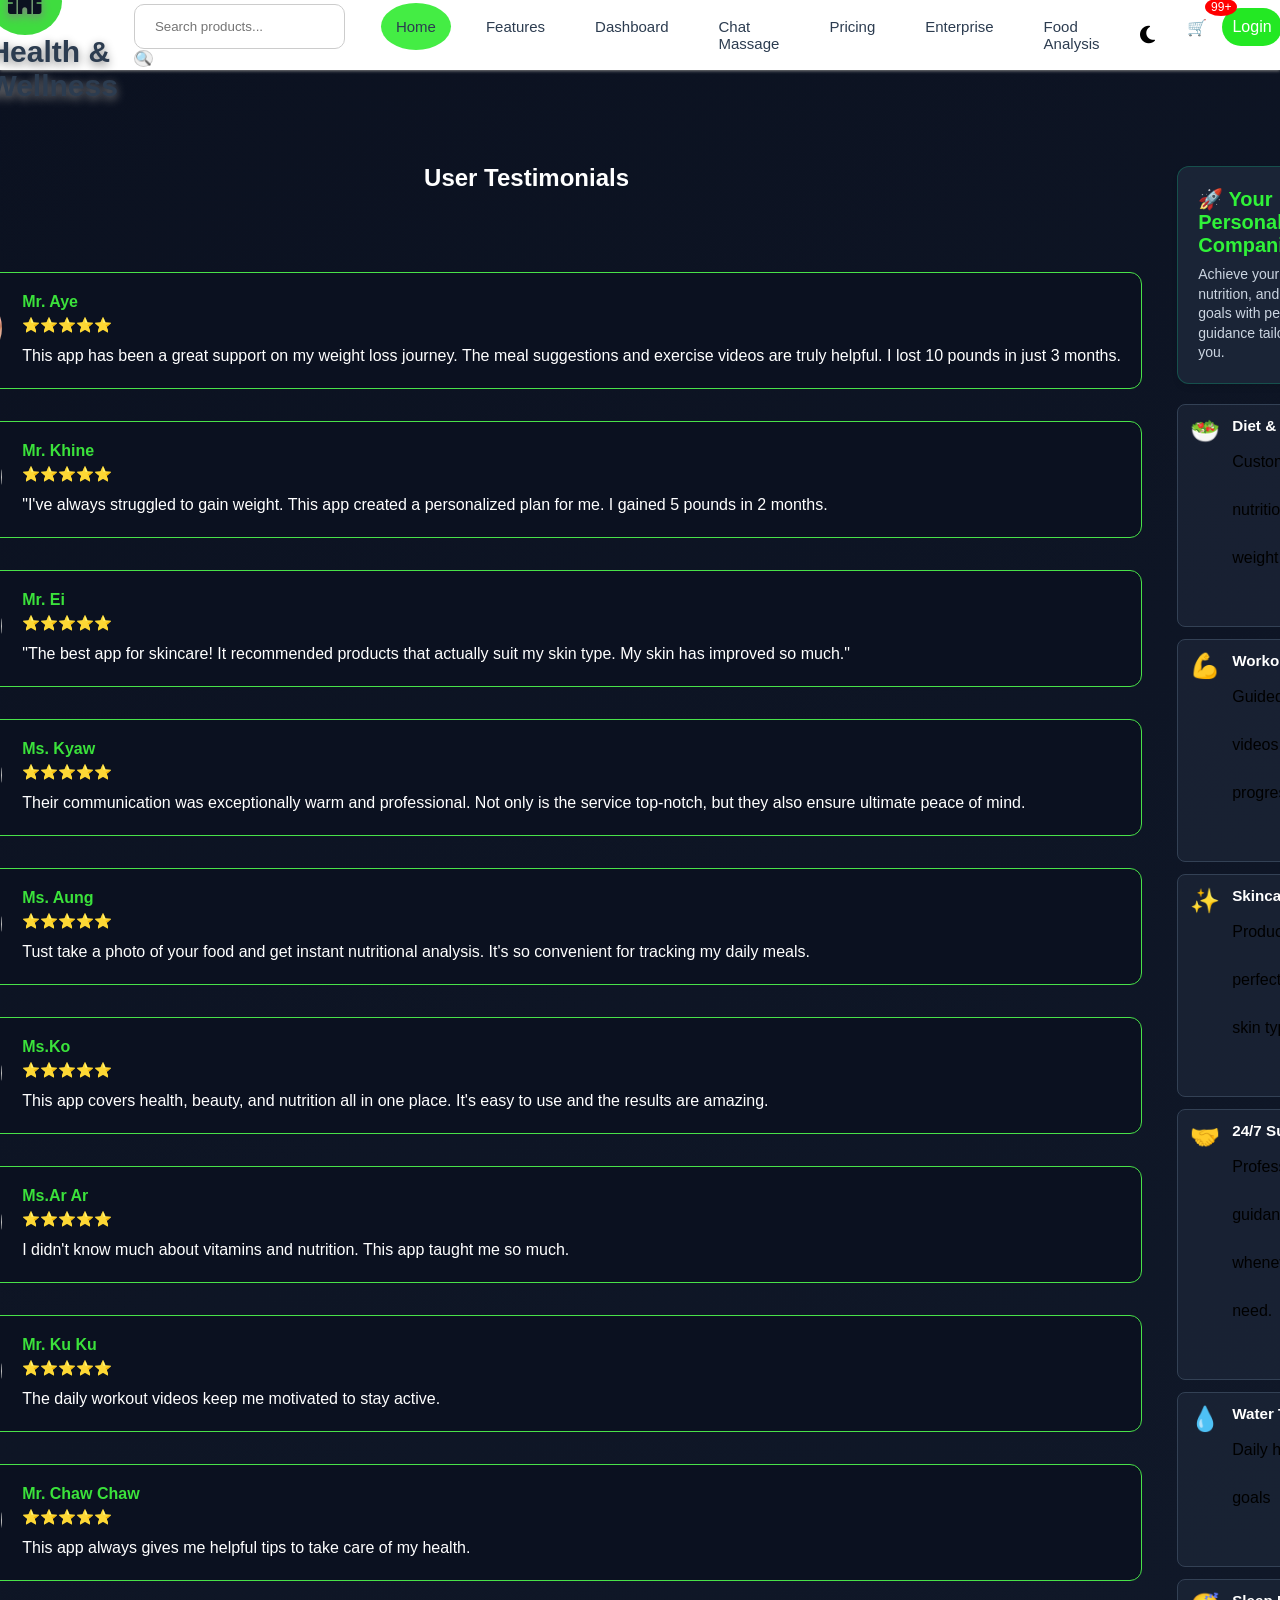
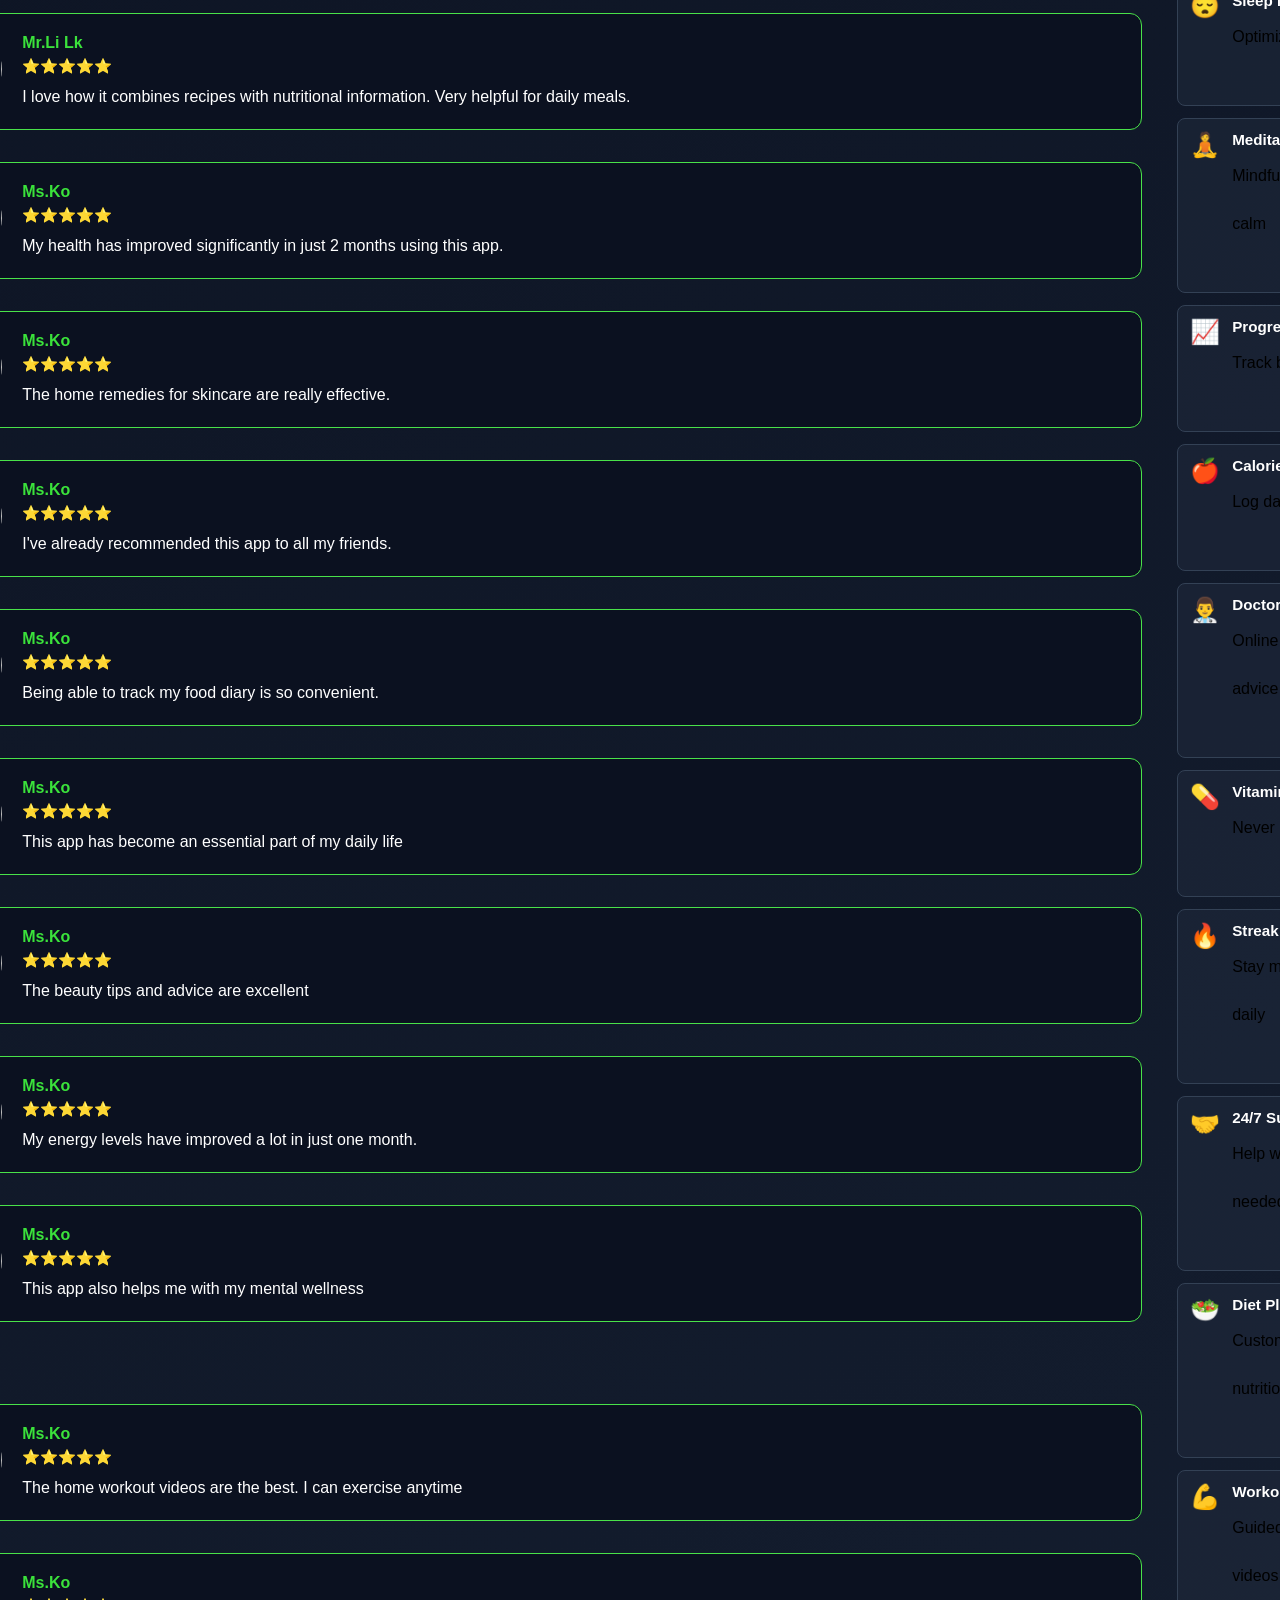
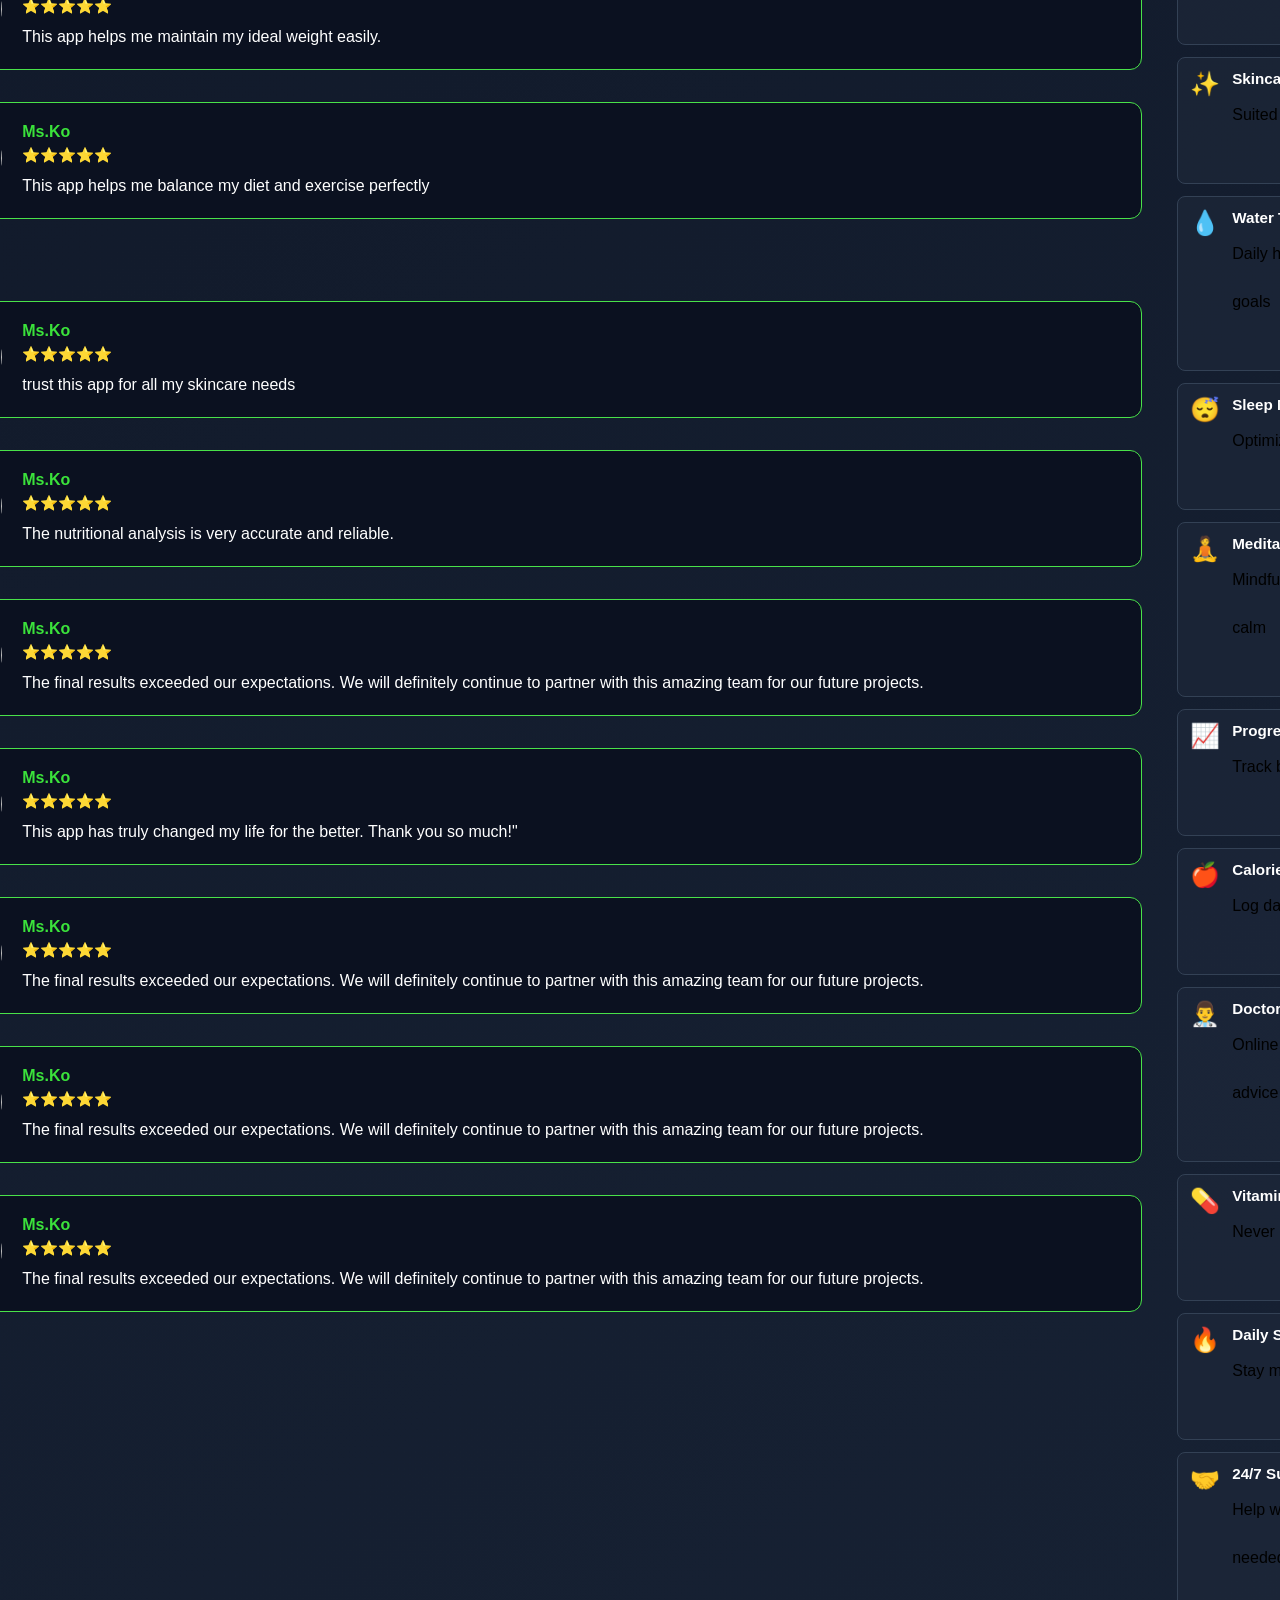
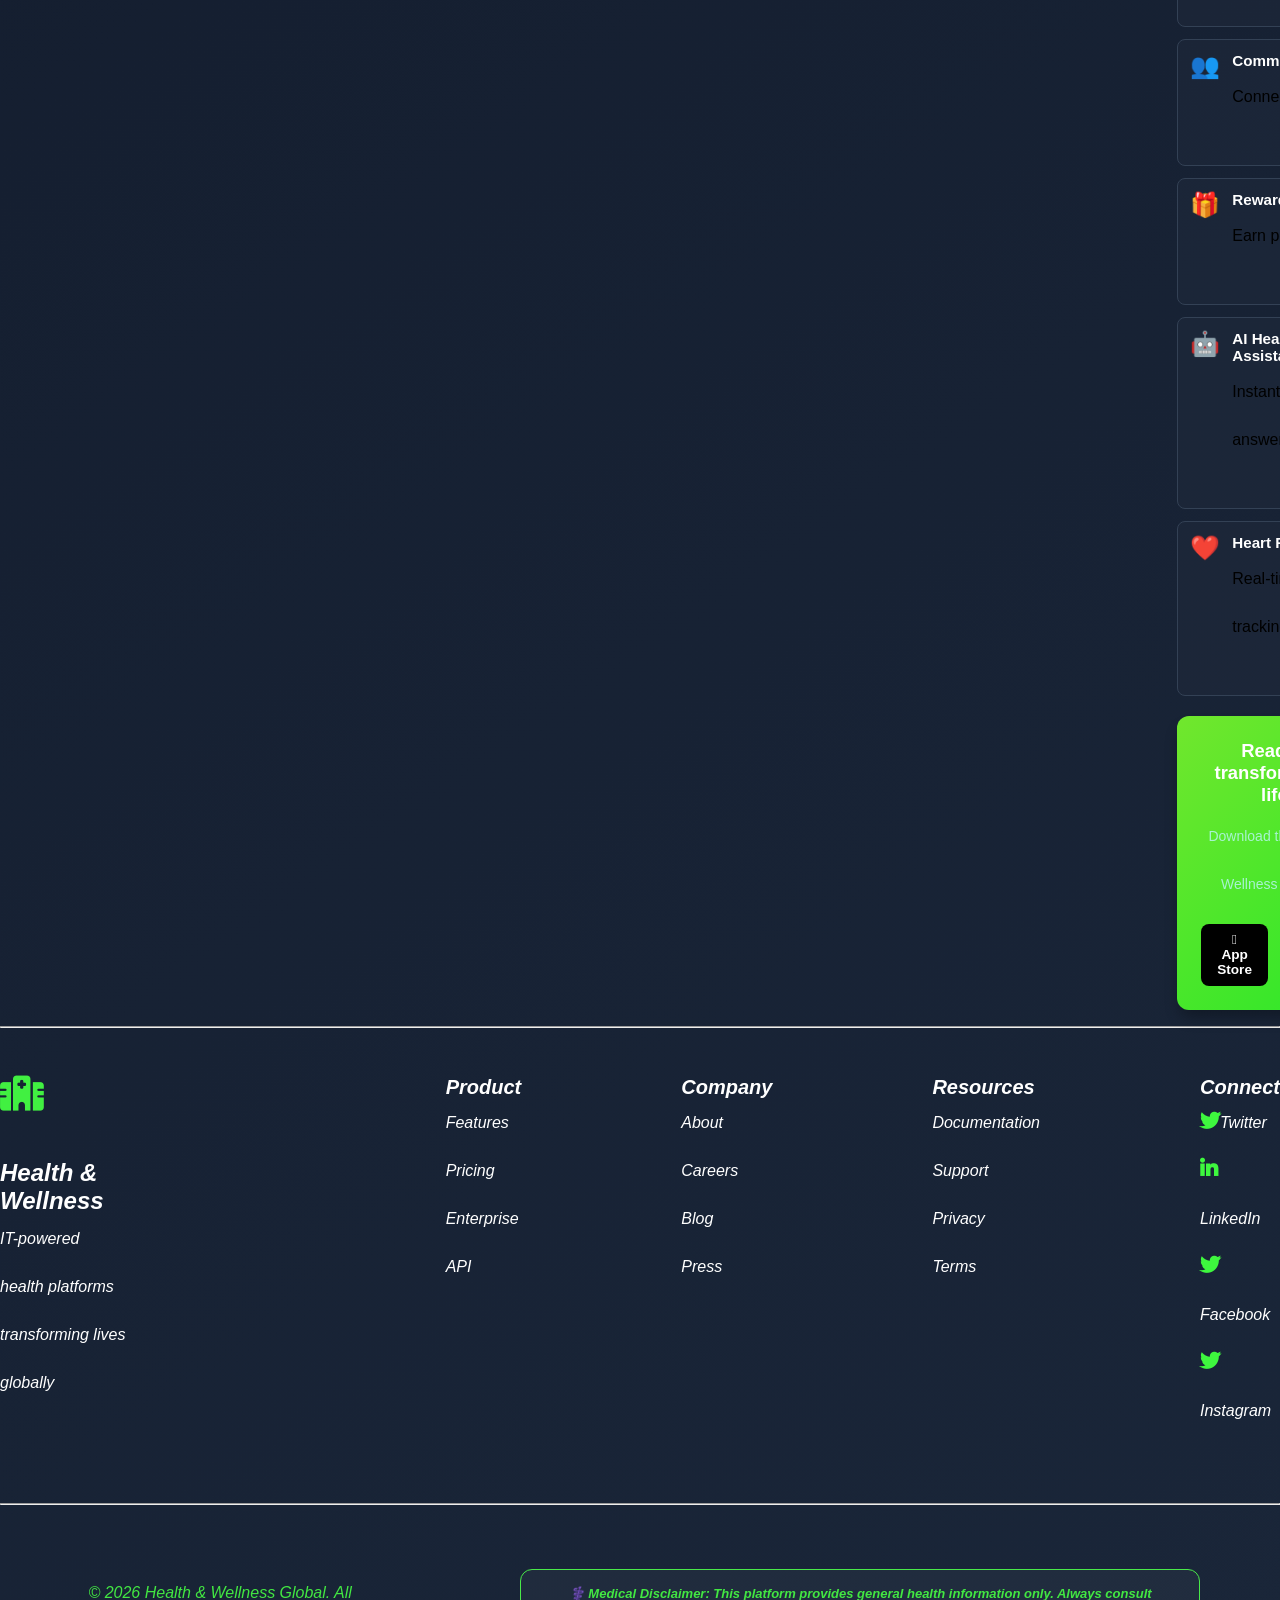
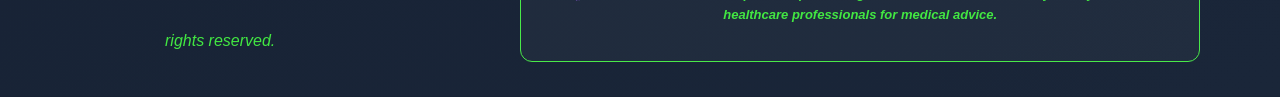
==== commit 6b57a1c4: "Update Cart.html" ====
--- a/Cart.html
+++ b/Cart.html
@@ -70,7 +70,7 @@
                         <h1>User Testimonials</h1>
                         <!-- --------------------------- -->
                         <div class="say">
-                            <img src="img/smile 1.jpeg" width="100" height="150" alt="">
+                            <img src="smile 1.jpeg" width="100" height="150" alt="">
                             <div class="say-content">
                                 <h1>Mr. Aye</h1>
                                 <small>⭐⭐⭐⭐⭐</small>
@@ -693,4 +693,4 @@
     </footer>
 
     </body>
-    </html>+    </html>
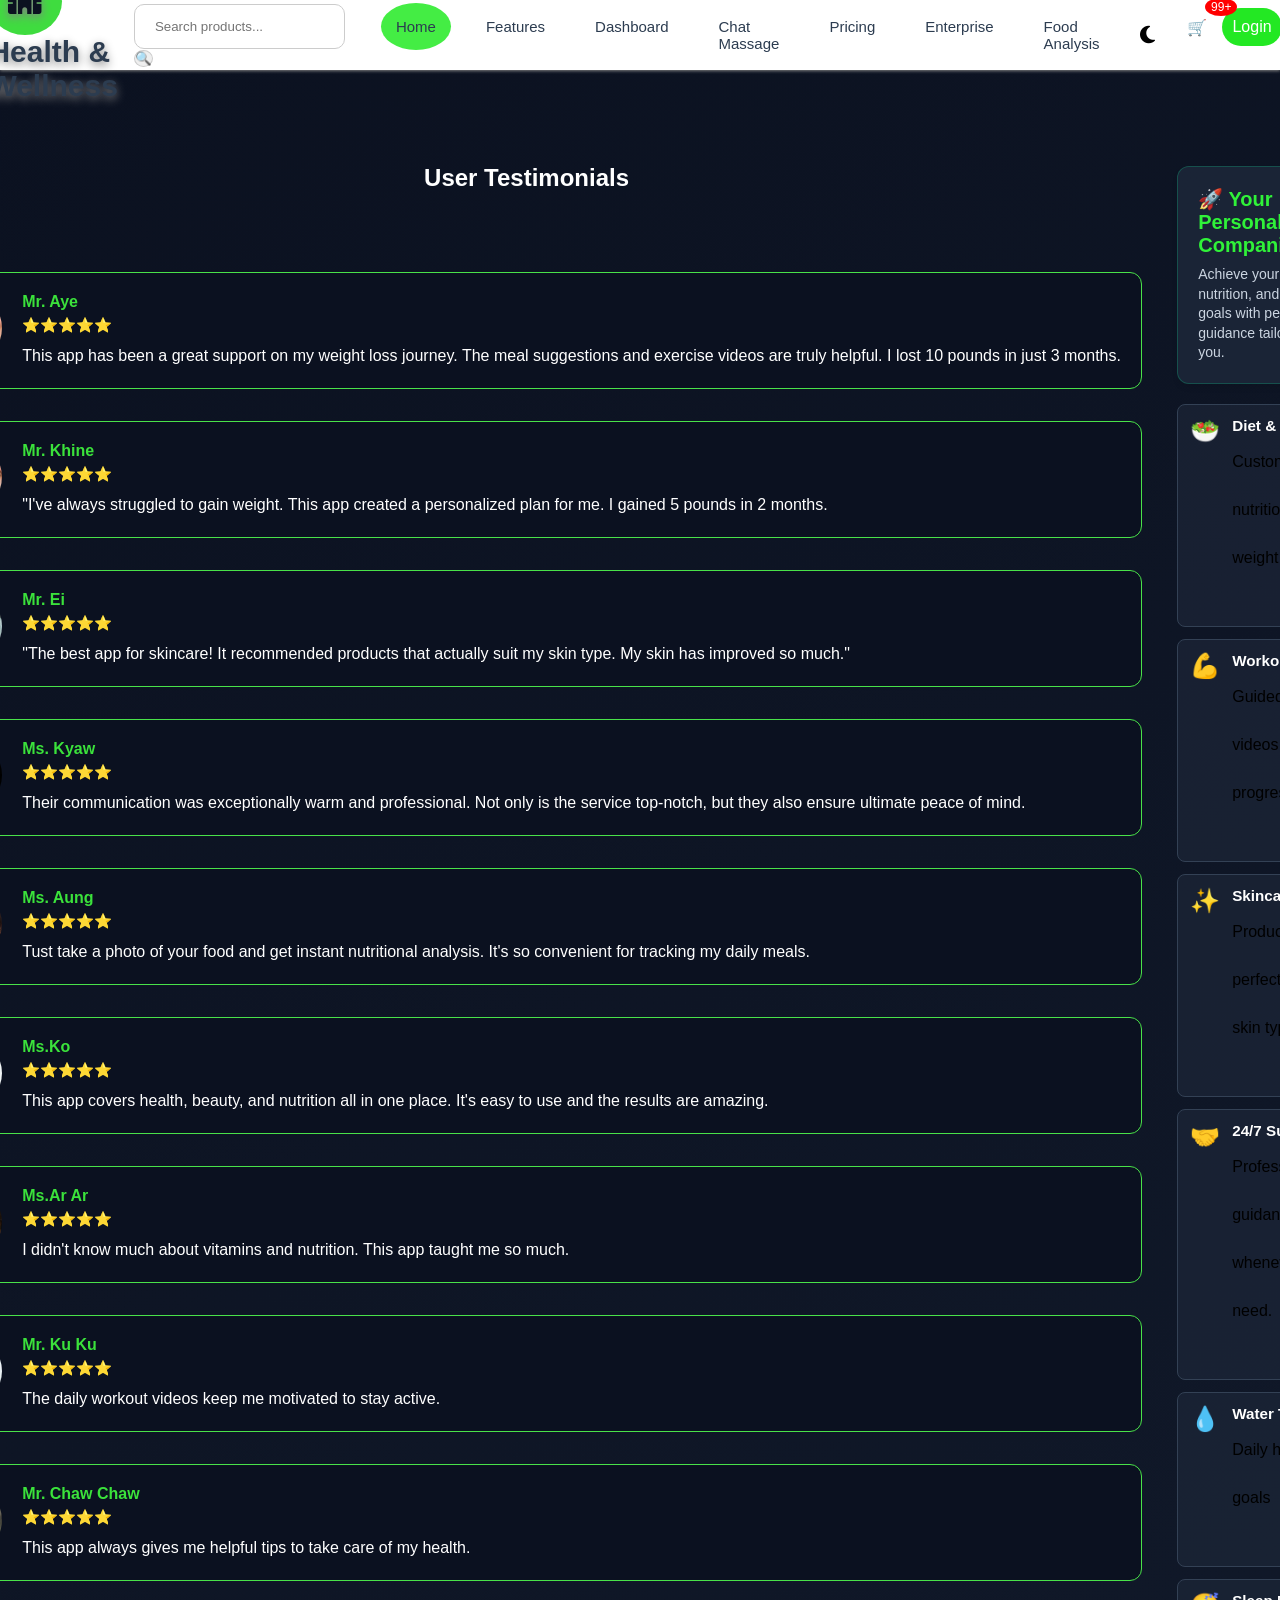
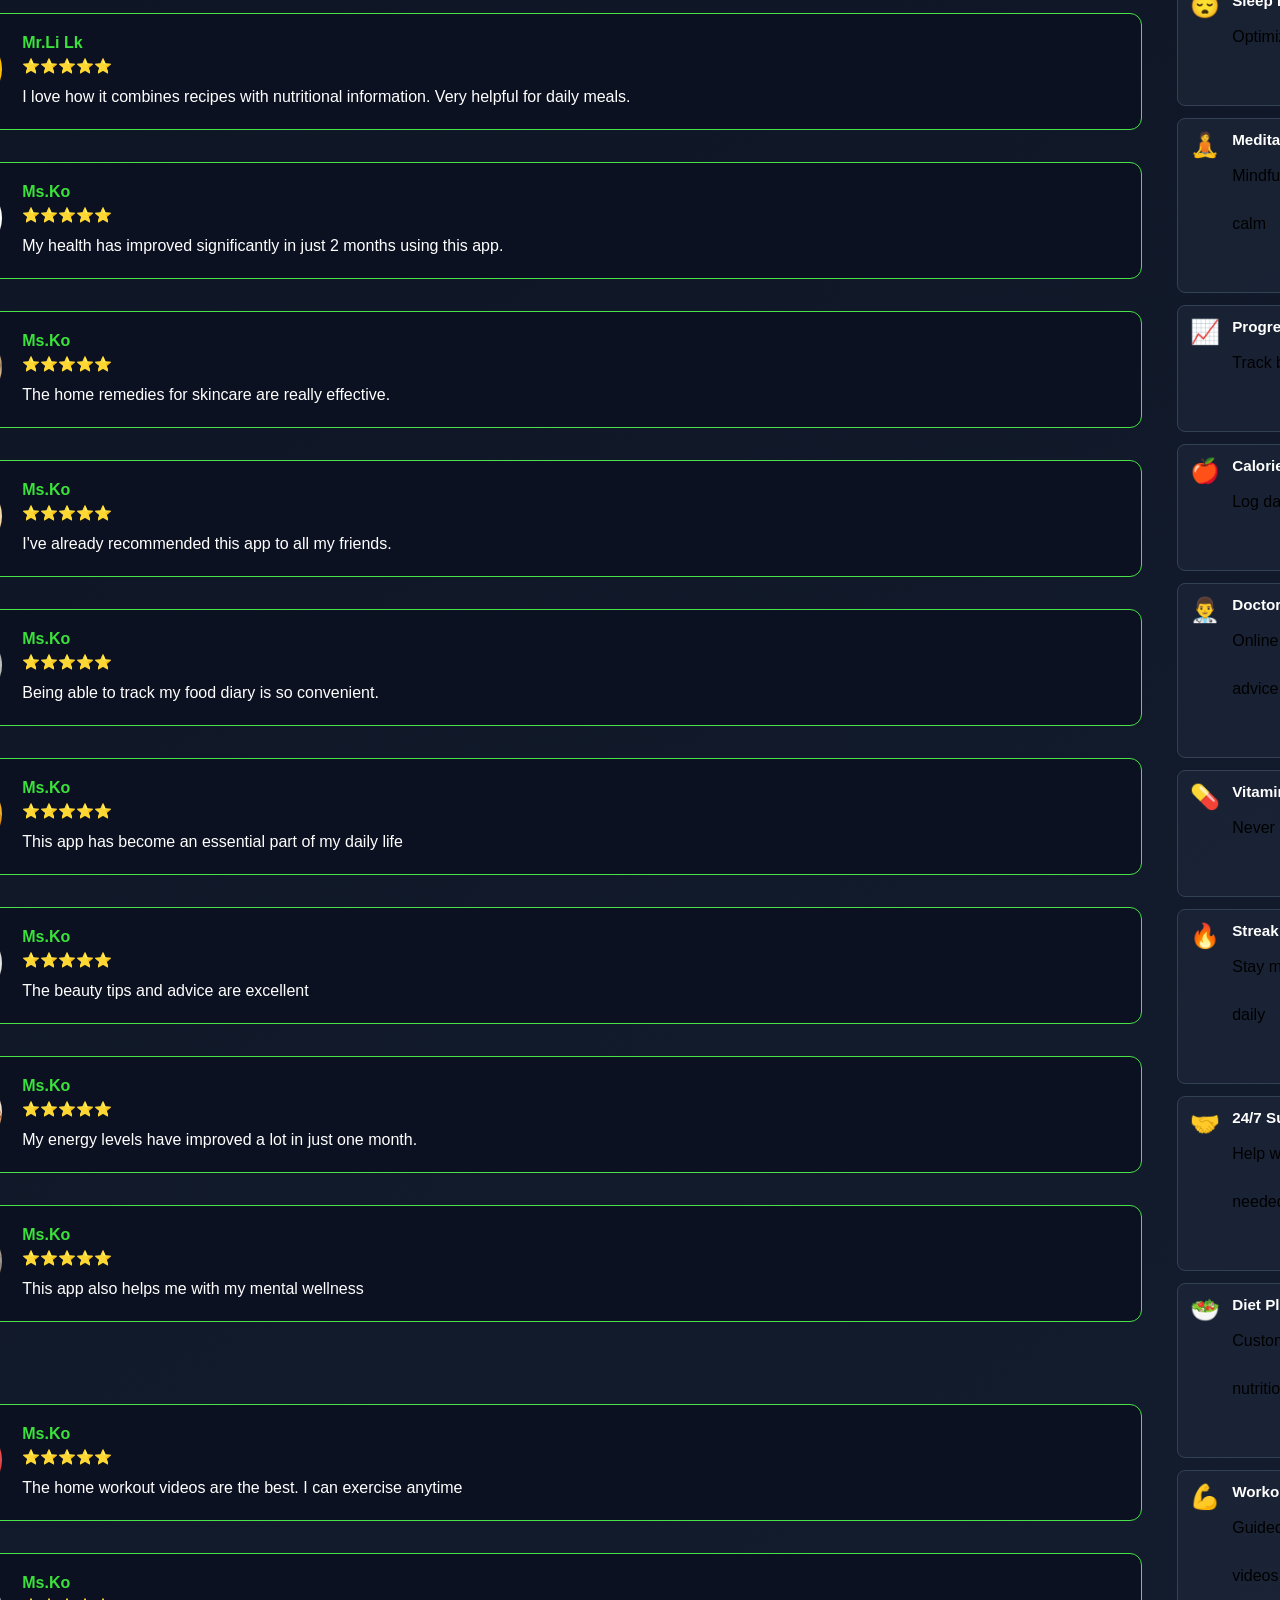
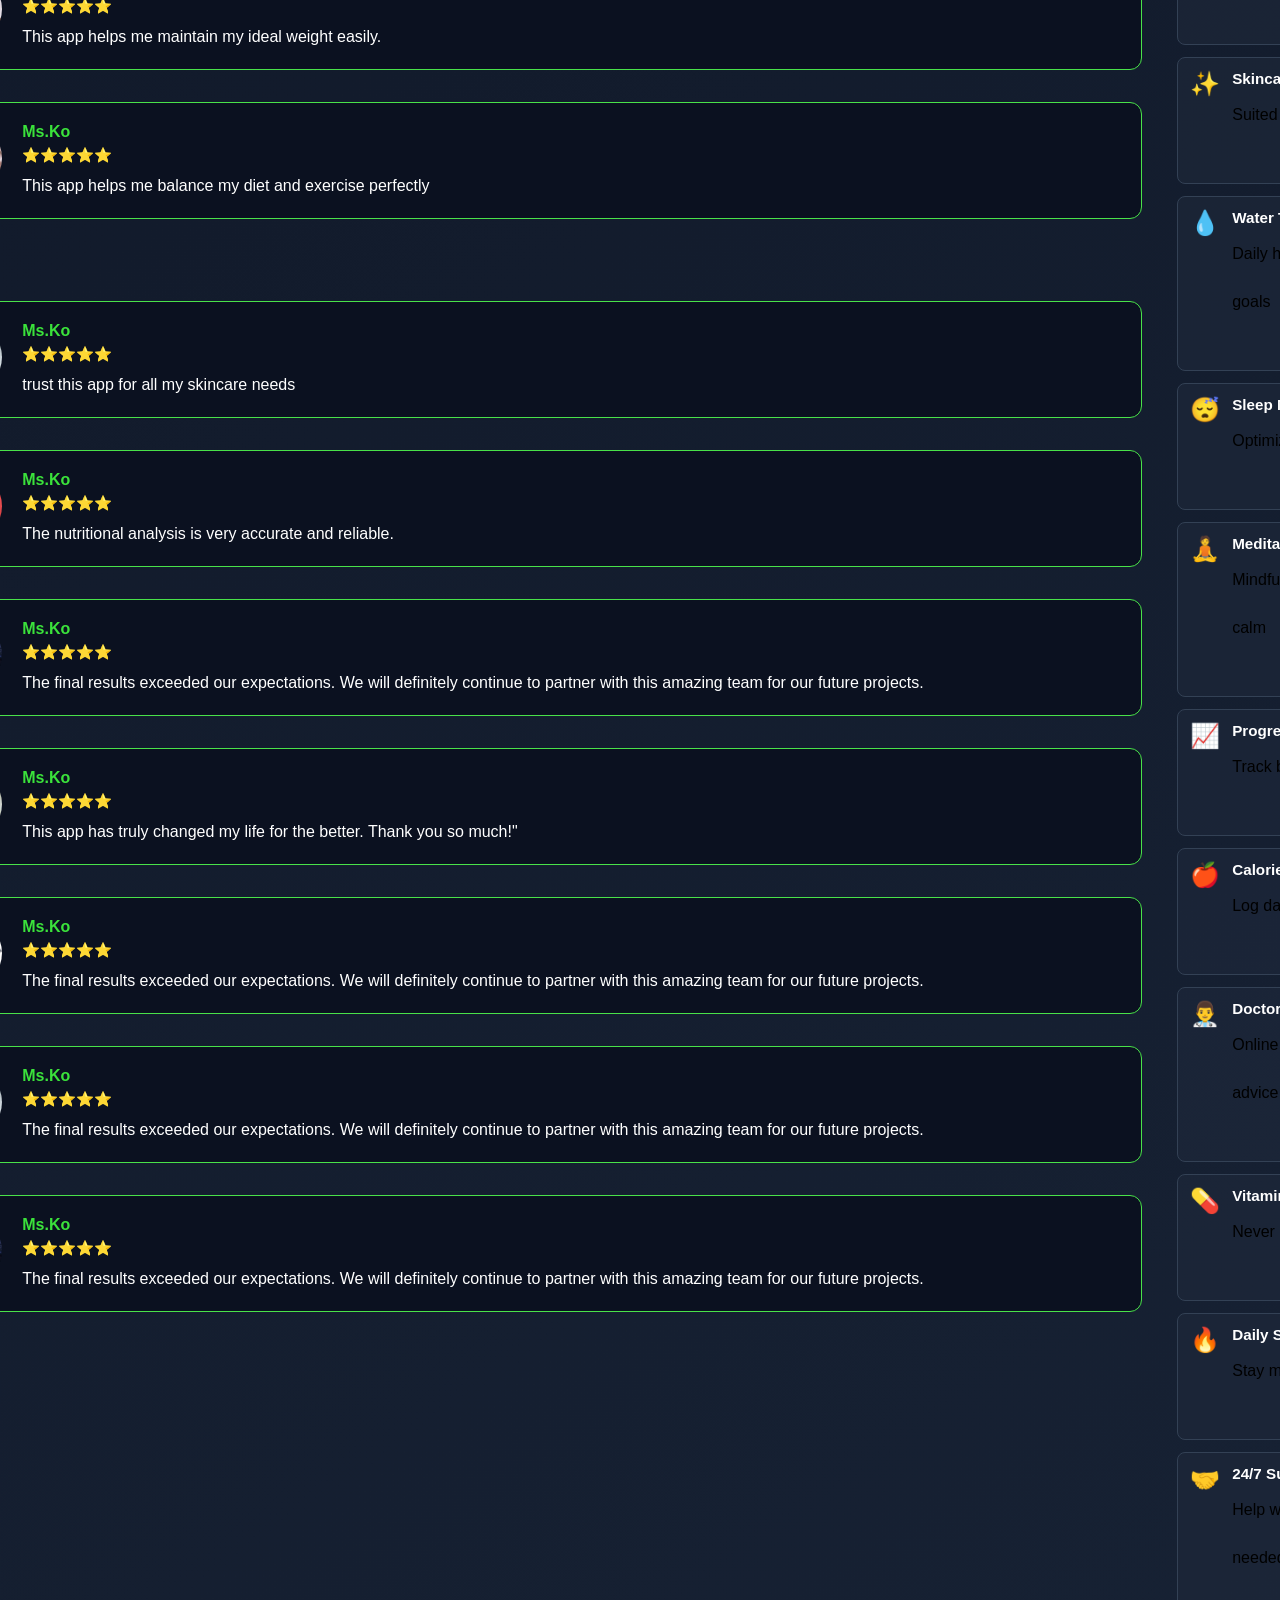
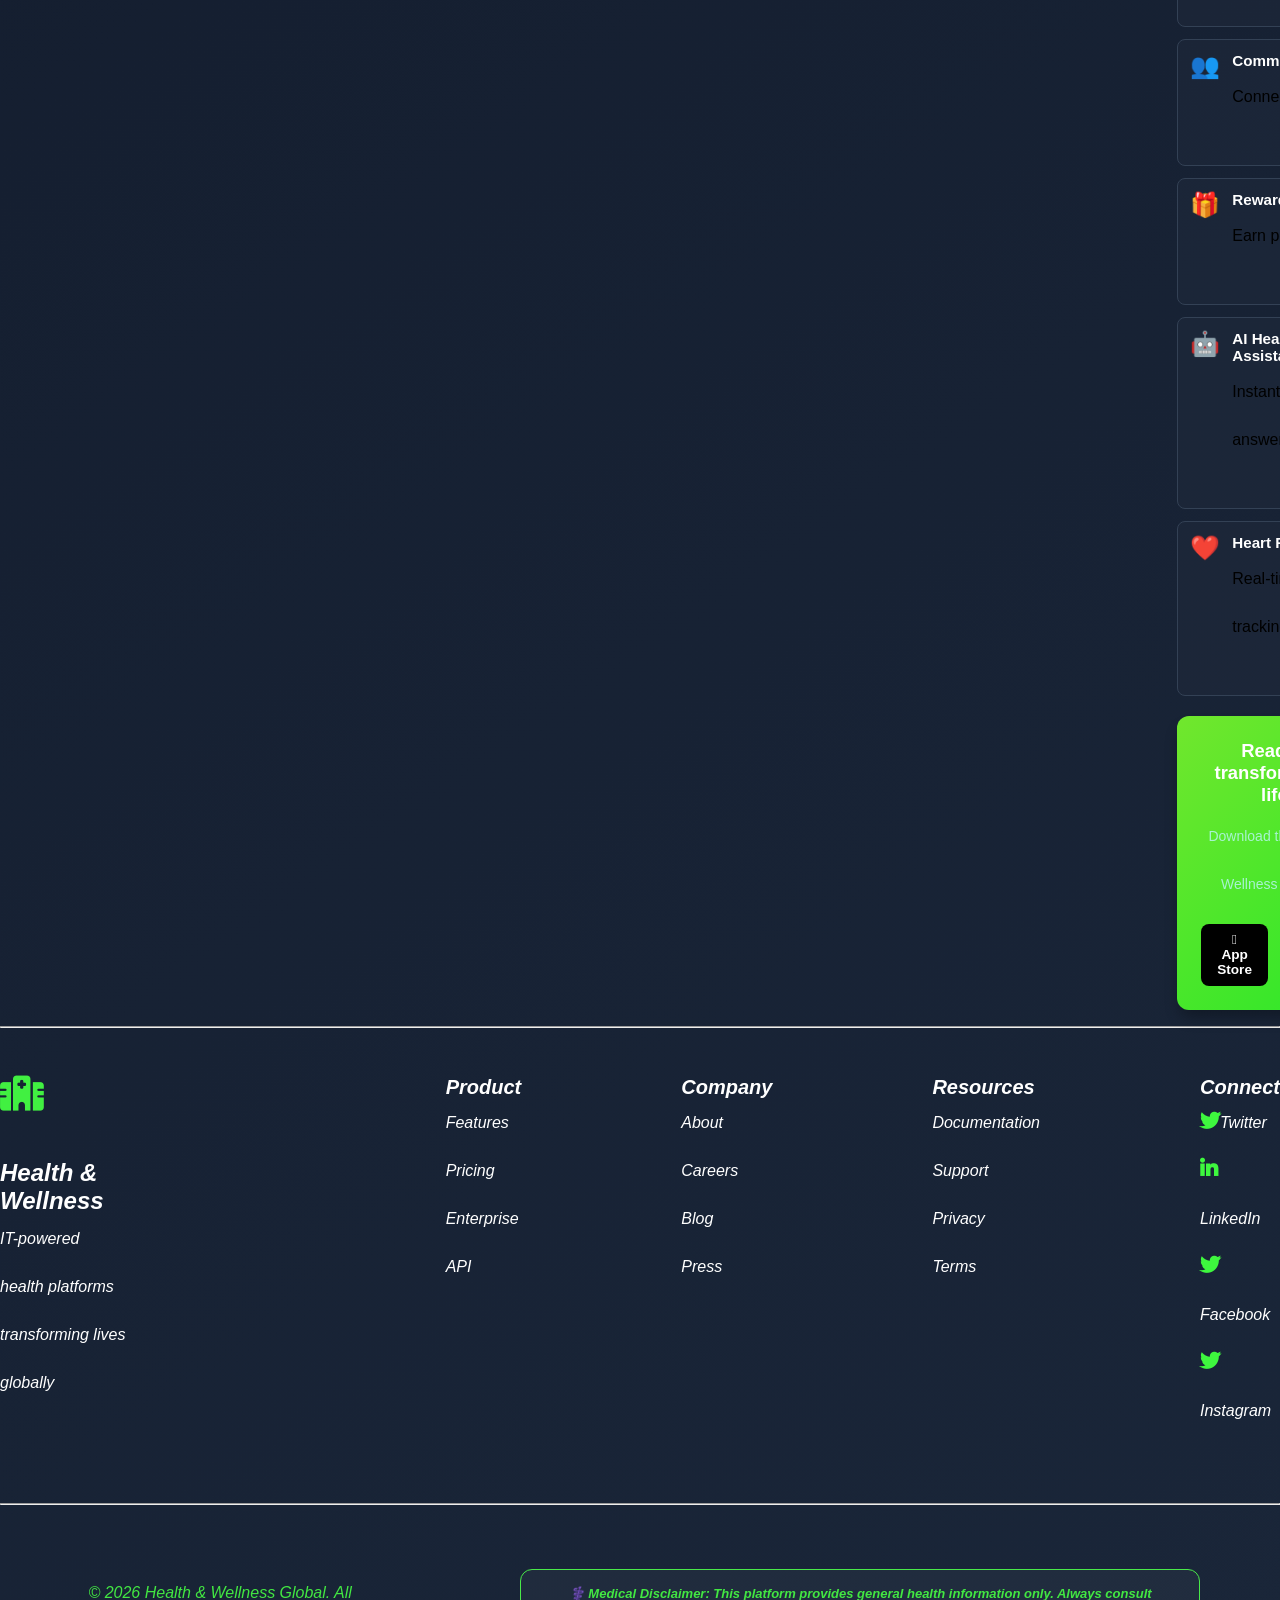
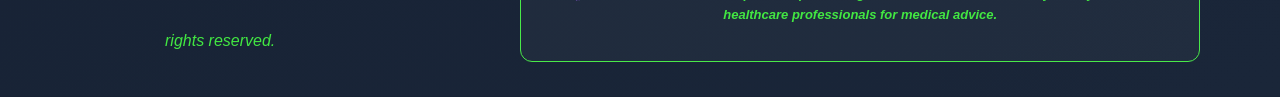
==== commit 283023d6: "Update print statement from 'Hello' to 'Goodbye'" ====
--- a/Cart.html
+++ b/Cart.html
@@ -80,7 +80,7 @@
                         </div>
                         <!-- ---------------------------- -->
                         <div class="say">
-                            <img src="img/smile 2.jpeg" width="100" height="150" alt="">
+                            <img src="smile 2.jpeg" width="100" height="150" alt="">
                             <div class="say-content">
                                 <h1>Mr. Khine</h1>
                                 <small>⭐⭐⭐⭐⭐</small>
@@ -90,7 +90,7 @@
                         </div>
                         <!-- --------------------------- -->
                         <div class="say">
-                            <img src="img/smile 3.jpeg" width="100" height="150" alt="">
+                            <img src="smile 3.jpeg" width="100" height="150" alt="">
                             <div class="say-content">
                                 <h1>Mr. Ei</h1>
                                 <small>⭐⭐⭐⭐⭐</small>
@@ -100,7 +100,7 @@
                         </div>
                         <!-------------------------------------------------- -->
                         <div class="say">
-                            <img src="img/smile 5.jpeg" width="100" height="150" alt="">
+                            <img src="smile 5.jpeg" width="100" height="150" alt="">
                             <div class="say-content">
                                 <h1>Ms. Kyaw</h1>
                                 <small>⭐⭐⭐⭐⭐</small>
@@ -110,7 +110,7 @@
                         </div>
                         <!-- --------------------------- -->
                         <div class="say">
-                            <img src="img/smile 6.jpeg" width="100" height="150" alt="">
+                            <img src="smile 6.jpeg" width="100" height="150" alt="">
                             <div class="say-content">
                                 <h1>Ms. Aung</h1>
                                 <small>⭐⭐⭐⭐⭐</small>
@@ -120,7 +120,7 @@
                         </div>
                         <!-- --------------------------- -->
                         <div class="say">
-                            <img src="img/smile 9.jpeg" width="100" height="150" alt="">
+                            <img src="smile 9.jpeg" width="100" height="150" alt="">
                             <div class="say-content">
                                 <h1>Ms.Ko</h1>
                                 <small>⭐⭐⭐⭐⭐</small>
@@ -130,7 +130,7 @@
                         </div>
                         <!-- !-------------------------- -->
                         <div class="say">
-                            <img src="img/next smile 1.jpeg" width="100" height="150" alt="">
+                            <img src="next smile 1.jpeg" width="100" height="150" alt="">
                             <div class="say-content">
                                 <h1>Ms.Ar Ar</h1>
                                 <small>⭐⭐⭐⭐⭐</small>
@@ -140,7 +140,7 @@
 
 
                         <div class="say">
-                            <img src="img/next smile 2.jpeg" width="100" height="150" alt="">
+                            <img src="next smile 2.jpeg" width="100" height="150" alt="">
                             <div class="say-content">
                                 <h1>Mr. Ku Ku</h1>
                                 <small>⭐⭐⭐⭐⭐</small>
@@ -150,7 +150,7 @@
 
 
                         <div class="say">
-                            <img src="img/next smile 3.jpeg" width="100" height="150" alt="">
+                            <img src="next smile 3.jpeg" width="100" height="150" alt="">
                             <div class="say-content">
                                 <h1>Mr. Chaw Chaw</h1>
                                 <small>⭐⭐⭐⭐⭐</small>
@@ -160,7 +160,7 @@
 
 
                         <div class="say">
-                            <img src="img/next smile 4.jpeg" width="100" height="150" alt="">
+                            <img src="next smile 4.jpeg" width="100" height="150" alt="">
                             <div class="say-content">
                                 <h1>Mr.Li Lk</h1>
                                 <small>⭐⭐⭐⭐⭐</small>
@@ -171,7 +171,7 @@
 
 
                         <div class="say">
-                            <img src="img/next smile 5.jpeg" width="100" height="150" alt="">
+                            <img src="next smile 5.jpeg" width="100" height="150" alt="">
                             <div class="say-content">
                                 <h1>Ms.Ko</h1>
                                 <small>⭐⭐⭐⭐⭐</small>
@@ -181,7 +181,7 @@
 
 
                         <div class="say">
-                            <img src="img/next smile 6.jpeg" width="100" height="150" alt="">
+                            <img src="next smile 6.jpeg" width="100" height="150" alt="">
                             <div class="say-content">
                                 <h1>Ms.Ko</h1>
                                 <small>⭐⭐⭐⭐⭐</small>
@@ -191,7 +191,7 @@
 
 
                         <div class="say">
-                            <img src="img/next smile 7.jpeg" width="100" height="150" alt="">
+                            <img src="next smile 7.jpeg" width="100" height="150" alt="">
                             <div class="say-content">
                                 <h1>Ms.Ko</h1>
                                 <small>⭐⭐⭐⭐⭐</small>
@@ -201,7 +201,7 @@
 
 
                         <div class="say">
-                            <img src="img/next smile 8.jpeg" width="100" height="150" alt="">
+                            <img src="next smile 8.jpeg" width="100" height="150" alt="">
                             <div class="say-content">
                                 <h1>Ms.Ko</h1>
                                 <small>⭐⭐⭐⭐⭐</small>
@@ -210,7 +210,7 @@
                         </div>
 
                         <div class="say">
-                            <img src="img/next smile 9.jpeg" width="100" height="150" alt="">
+                            <img src="next smile 9.jpeg" width="100" height="150" alt="">
                             <div class="say-content">
                                 <h1>Ms.Ko</h1>
                                 <small>⭐⭐⭐⭐⭐</small>
@@ -220,7 +220,7 @@
 
 
                         <div class="say">
-                            <img src="img/next smile 10.jpeg" width="100n" height="150" alt="">
+                            <img src="next smile 10.jpeg" width="100n" height="150" alt="">
                             <div class="say-content">
                                 <h1>Ms.Ko</h1>
                                 <small>⭐⭐⭐⭐⭐</small>
@@ -230,7 +230,7 @@
 
 
                         <div class="say">
-                            <img src="img/next smile 11.jpeg" width="100" height="150" alt="">
+                            <img src="next smile 11.jpeg" width="100" height="150" alt="">
                             <div class="say-content">
                                 <h1>Ms.Ko</h1>
                                 <small>⭐⭐⭐⭐⭐</small>
@@ -240,7 +240,7 @@
 
 
                         <div class="say">
-                            <img src="img/next smile 12.jpeg" width="100" height="150" alt="">
+                            <img src="next smile 12.jpeg" width="100" height="150" alt="">
                             <div class="say-content">
                                 <h1>Ms.Ko</h1>
                                 <small>⭐⭐⭐⭐⭐</small>
@@ -250,7 +250,7 @@
 
 
                         <div class="say">
-                            <img src="img/next smile boy 14.jpeg" width="100" height="150" alt="">
+                            <img src="next smile boy 14.jpeg" width="100" height="150" alt="">
                             <div class="say-content">
                                 <h1>Ms.Ko</h1>
                                 <small>⭐⭐⭐⭐⭐</small>
@@ -260,7 +260,7 @@
 
 
                         <div class="say">
-                            <img src="img/next smile girl 15.jpeg" width="100" height="150" alt="">
+                            <img src="next smile girl 15.jpeg" width="100" height="150" alt="">
                             <div class="say-content">
                                 <h1>Ms.Ko</h1>
                                 <small>⭐⭐⭐⭐⭐</small>
@@ -270,7 +270,7 @@
 
 
                         <div class="say">
-                            <img src="img/next smile child 13.jpeg" width="100" height="150" alt="">
+                            <img src="next smile child 13.jpeg" width="100" height="150" alt="">
                             <div class="say-content">
                                 <h1>Ms.Ko</h1>
                                 <small>⭐⭐⭐⭐⭐</small>
@@ -280,7 +280,7 @@
 
 
                         <div class="say">
-                            <img src="img/next smile girl 20.jpeg" width="100" height="150" alt="">
+                            <img src="next smile girl 20.jpeg" width="100" height="150" alt="">
                             <div class="say-content">
                                 <h1>Ms.Ko</h1>
                                 <small>⭐⭐⭐⭐⭐</small>
@@ -290,7 +290,7 @@
 
 
                         <div class="say">
-                            <img src="img/next smile boy 14.jpeg" width="100" height="150" alt="">
+                            <img src="next smile boy 14.jpeg" width="100" height="150" alt="">
                             <div class="say-content">
                                 <h1>Ms.Ko</h1>
                                 <small>⭐⭐⭐⭐⭐</small>
@@ -300,7 +300,7 @@
 
 
                         <div class="say">
-                            <img src="img/next smile boy 16.jpeg" width="100" height="150" alt="">
+                            <img src="next smile boy 16.jpeg" width="100" height="150" alt="">
                             <div class="say-content">
                                 <h1>Ms.Ko</h1>
                                 <small>⭐⭐⭐⭐⭐</small>
@@ -313,7 +313,7 @@
 
 
                         <div class="say">
-                            <img src="img/next smile boy 17.jpeg" width="100" height="150" alt="">
+                            <img src="next smile boy 17.jpeg" width="100" height="150" alt="">
                             <div class="say-content">
                                 <h1>Ms.Ko</h1>
                                 <small>⭐⭐⭐⭐⭐</small>
@@ -325,7 +325,7 @@
 
 
                         <div class="say">
-                            <img src="img/next smile boy 18.jpeg" width="100" height="150" alt="">
+                            <img src="next smile boy 18.jpeg" width="100" height="150" alt="">
                             <div class="say-content">
                                 <h1>Ms.Ko</h1>
                                 <small>⭐⭐⭐⭐⭐</small>
@@ -338,7 +338,7 @@
 
 
                         <div class="say">
-                            <img src="img/next smile girl 20.jpeg" width="100" height="150" alt="">
+                            <img src="next smile girl 20.jpeg" width="100" height="150" alt="">
                             <div class="say-content">
                                 <h1>Ms.Ko</h1>
                                 <small>⭐⭐⭐⭐⭐</small>
@@ -351,7 +351,7 @@
 
 
                         <div class="say">
-                            <img src="img/next smile boy 16.jpeg" width="100" height="150" alt="">
+                            <img src="next smile boy 16.jpeg" width="100" height="150" alt="">
                             <div class="say-content">
                                 <h1>Ms.Ko</h1>
                                 <small>⭐⭐⭐⭐⭐</small>
